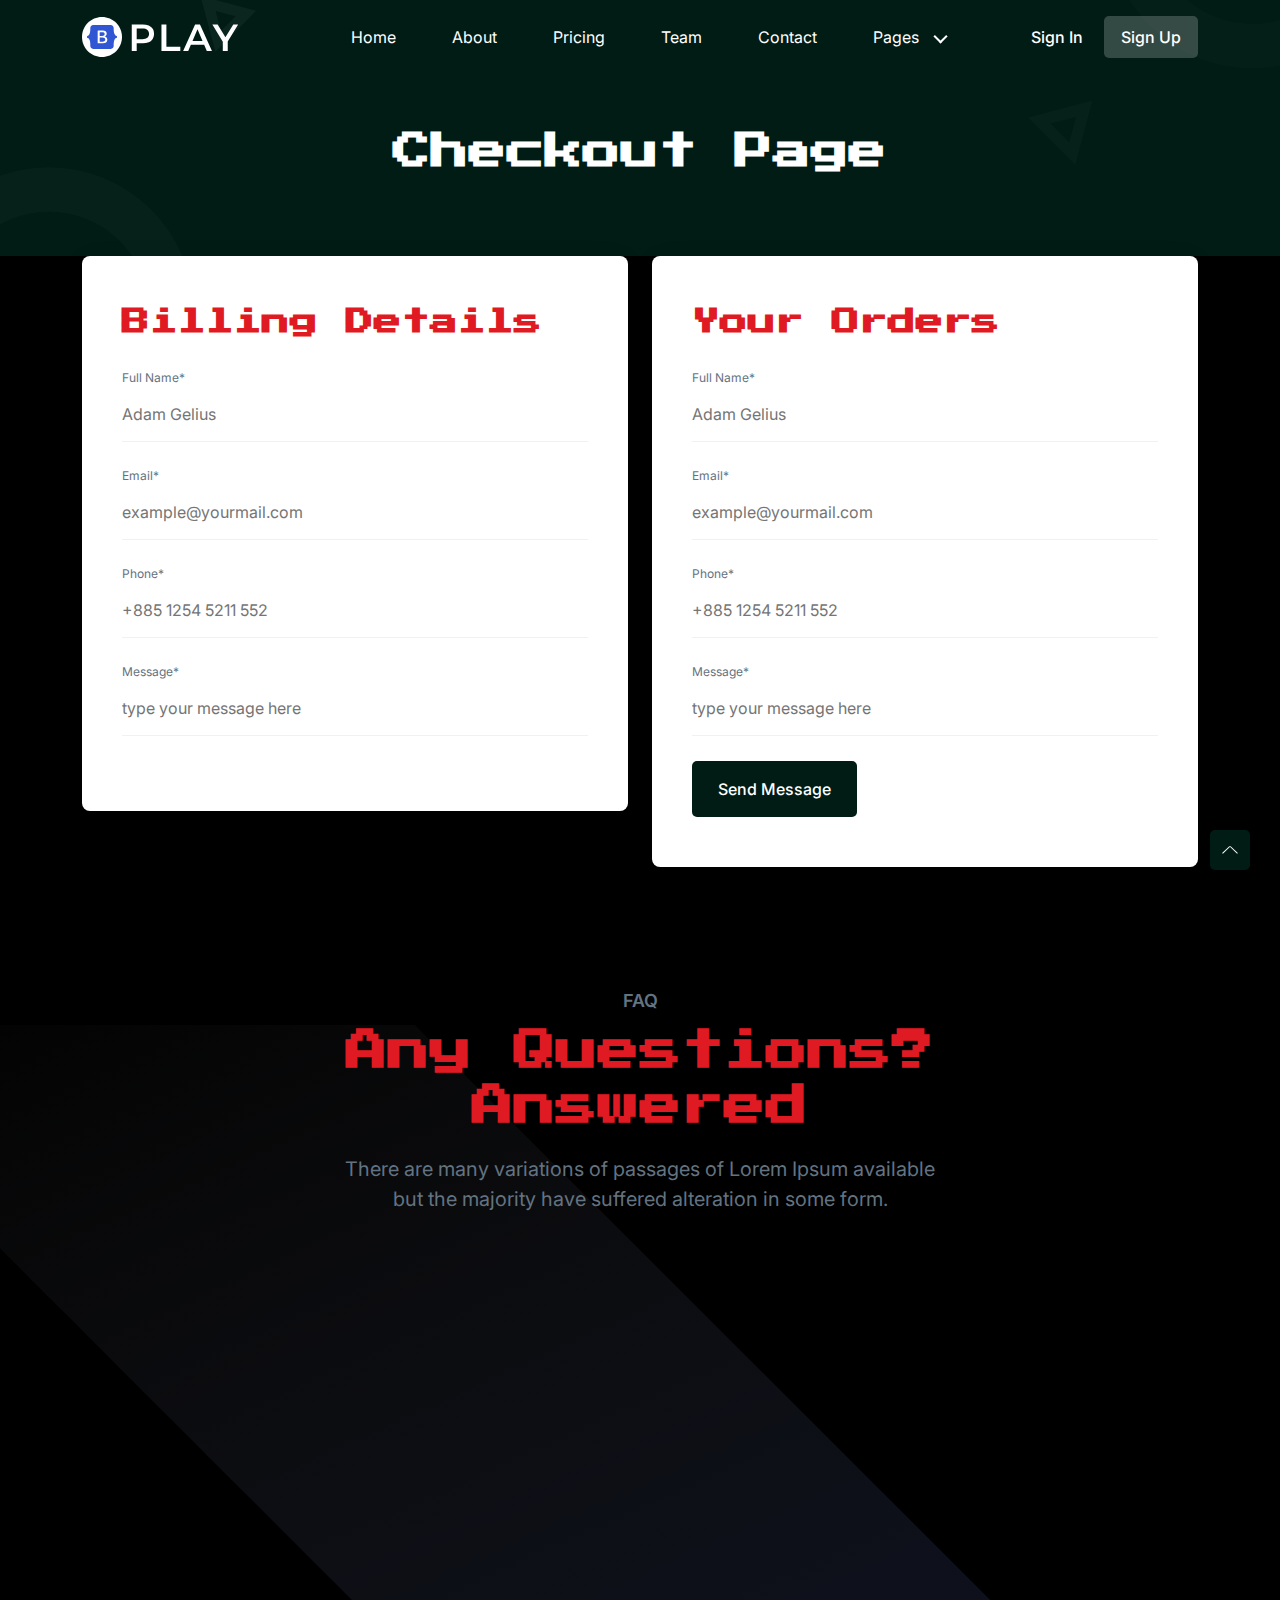
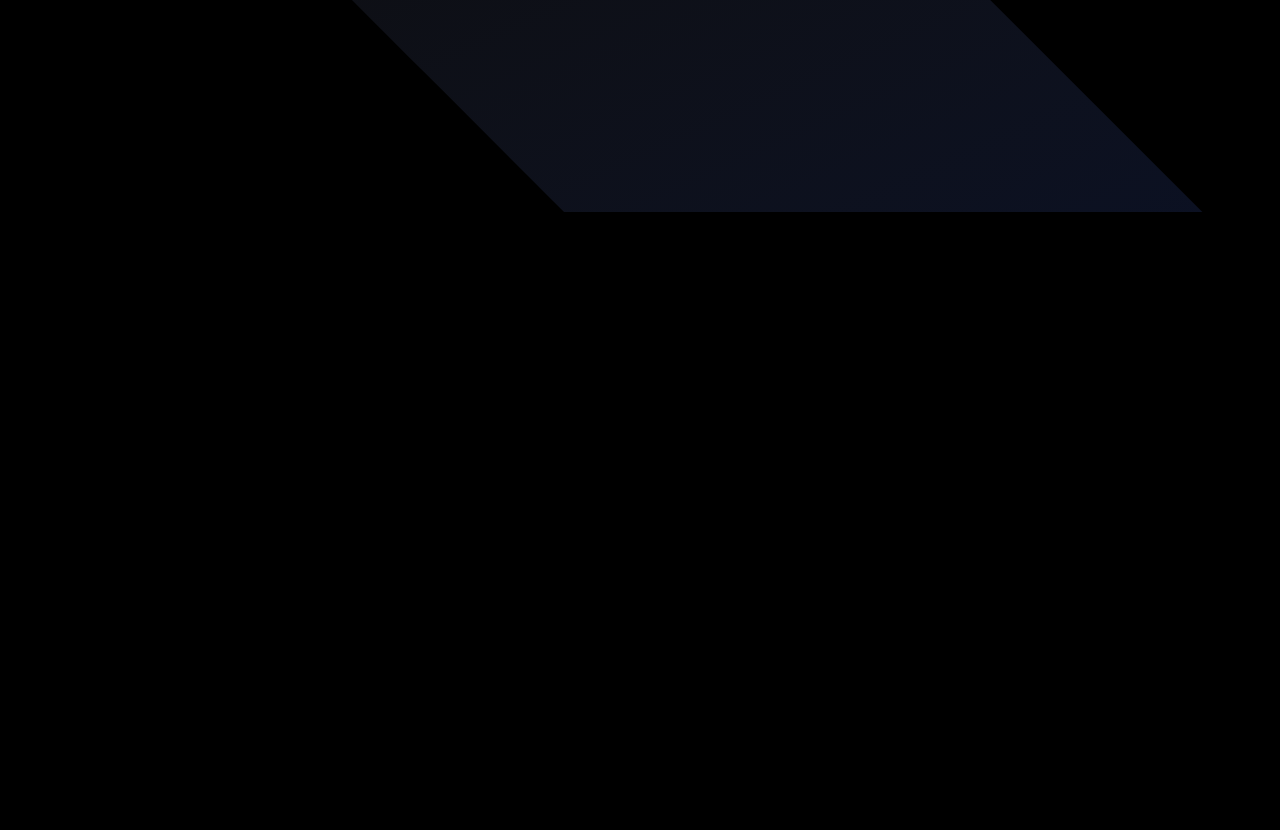
==== checkout.html @ 06bb721f "checkout page added" ====
<!-- =========

	Template Name: Play
	Author: UIdeck
	Author URI: https://uideck.com/
	Support: https://uideck.com/support/
	Version: 1.1

========== -->

<!DOCTYPE html>
<html lang="en">

<head>
    <meta charset="UTF-8" />
    <meta http-equiv="X-UA-Compatible" content="IE=edge" />
    <meta name="viewport" content="width=device-width, initial-scale=1.0" />
    <title>Play | Open source Project by UIdeck</title>

    <!--====== Favicon Icon ======-->
    <link rel="shortcut icon" href="assets/images/favicon.svg" type="image/svg" />

    <!-- ===== All CSS files ===== -->
    <link rel="stylesheet" href="assets/css/bootstrap.min.css" />
    <link rel="stylesheet" href="assets/css/animate.css" />
    <link rel="stylesheet" href="assets/css/lineicons.css" />
    <link rel="stylesheet" href="assets/css/ud-styles.css" />
</head>

<body>
    <!-- ====== Header Start ====== -->
    <header class="ud-header">
        <div class="container">
            <div class="row">
                <div class="col-lg-12">
                    <nav class="navbar navbar-expand-lg">
                        <a class="navbar-brand" href="index.html">
                            <img src="assets/images/logo/logo.svg" alt="Logo" />
                        </a>
                        <button class="navbar-toggler">
                            <span class="toggler-icon"> </span>
                            <span class="toggler-icon"> </span>
                            <span class="toggler-icon"> </span>
                        </button>

                        <div class="navbar-collapse">
                            <ul id="nav" class="navbar-nav mx-auto">
                                <li class="nav-item">
                                    <a class="ud-menu-scroll" href="#home">Home</a>
                                </li>

                                <li class="nav-item">
                                    <a class="ud-menu-scroll" href="#about">About</a>
                                </li>
                                <li class="nav-item">
                                    <a class="ud-menu-scroll" href="#pricing">Pricing</a>
                                </li>
                                <li class="nav-item">
                                    <a class="ud-menu-scroll" href="#team">Team</a>
                                </li>
                                <li class="nav-item">
                                    <a class="ud-menu-scroll" href="#contact">Contact</a>
                                </li>

                                <li class="nav-item nav-item-has-children">
                                    <a href="javascript:void(0)"> Pages </a>
                                    <ul class="ud-submenu">
                                        <li class="ud-submenu-item">
                                            <a href="about.html" class="ud-submenu-link">
                                                About Page
                                            </a>
                                        </li>
                                        <li class="ud-submenu-item">
                                            <a href="pricing.html" class="ud-submenu-link">
                                                Pricing Page
                                            </a>
                                        </li>
                                        <li class="ud-submenu-item">
                                            <a href="contact.html" class="ud-submenu-link">
                                                Contact Page
                                            </a>
                                        </li>
                                        <li class="ud-submenu-item">
                                            <a href="blog.html" class="ud-submenu-link">
                                                Blog Grid Page
                                            </a>
                                        </li>
                                        <li class="ud-submenu-item">
                                            <a href="blog-details.html" class="ud-submenu-link">
                                                Blog Details Page
                                            </a>
                                        </li>
                                        <li class="ud-submenu-item">
                                            <a href="login.html" class="ud-submenu-link">
                                                Sign In Page
                                            </a>
                                        </li>
                                        <li class="ud-submenu-item">
                                            <a href="404.html" class="ud-submenu-link">404 Page</a>
                                        </li>
                                    </ul>
                                </li>
                            </ul>
                        </div>

                        <div class="navbar-btn d-none d-sm-inline-block">
                            <a href="login.html" class="ud-main-btn ud-login-btn">
                                Sign In
                            </a>
                            <a class="ud-main-btn ud-white-btn" href="javascript:void(0)">
                                Sign Up
                            </a>
                        </div>
                    </nav>
                </div>
            </div>
        </div>
    </header>
    <!-- ====== Header End ====== -->

    <!-- ====== Banner Start ====== -->
    <section class="ud-page-banner">
        <div class="container">
            <div class="row">
                <div class="col-lg-12">
                    <div class="ud-banner-content">
                        <h1>Checkout Page</h1>
                    </div>
                </div>
            </div>
        </div>
    </section>
    <!-- ====== Banner End ====== -->

    <!-- ====== Pricing Start ====== -->
    <!-- <section id="pricing" class="ud-pricing">
      <div class="container">
        <div class="row">
          <div class="col-lg-12">
            <div class="ud-section-title mx-auto text-center">
              <span>Pricing</span>
              <h2>Our Pricing Plans</h2>
              <p>
                There are many variations of passages of Lorem Ipsum available
                but the majority have suffered alteration in some form.
              </p>
            </div>
          </div>
        </div>

        <div class="row g-0 align-items-center justify-content-center">
          <div class="col-lg-4 col-md-6 col-sm-10">
            <div
              class="ud-single-pricing first-item wow fadeInUp"
              data-wow-delay=".15s"
            >
              <div class="ud-pricing-header">
                <h3>STARTING FROM</h3>
                <h4>$ 19.99/mo</h4>
              </div>
              <div class="ud-pricing-body">
                <ul>
                  <li>5 User</li>
                  <li>All UI components</li>
                  <li>Lifetime access</li>
                  <li>Free updates</li>
                  <li>Use on 1 (one) project</li>
                  <li>4 Months support</li>
                </ul>
              </div>
              <div class="ud-pricing-footer">
                <a href="javascript:void(0)" class="ud-main-btn ud-border-btn">
                  Purchase Now
                </a>
              </div>
            </div>
          </div>
          <div class="col-lg-4 col-md-6 col-sm-10">
            <div
              class="ud-single-pricing active wow fadeInUp"
              data-wow-delay=".1s"
            >
              <span class="ud-popular-tag">POPULAR</span>
              <div class="ud-pricing-header">
                <h3>STARTING FROM</h3>
                <h4>$ 30.99/mo</h4>
              </div>
              <div class="ud-pricing-body">
                <ul>
                  <li>5 User</li>
                  <li>All UI components</li>
                  <li>Lifetime access</li>
                  <li>Free updates</li>
                  <li>Use on 1 (one) project</li>
                  <li>4 Months support</li>
                </ul>
              </div>
              <div class="ud-pricing-footer">
                <a href="javascript:void(0)" class="ud-main-btn ud-white-btn">
                  Purchase Now
                </a>
              </div>
            </div>
          </div>
          <div class="col-lg-4 col-md-6 col-sm-10">
            <div
              class="ud-single-pricing last-item wow fadeInUp"
              data-wow-delay=".15s"
            >
              <div class="ud-pricing-header">
                <h3>STARTING FROM</h3>
                <h4>$ 70.99/mo</h4>
              </div>
              <div class="ud-pricing-body">
                <ul>
                  <li>5 User</li>
                  <li>All UI components</li>
                  <li>Lifetime access</li>
                  <li>Free updates</li>
                  <li>Use on 1 (one) project</li>
                  <li>4 Months support</li>
                </ul>
              </div>
              <div class="ud-pricing-footer">
                <a href="javascript:void(0)" class="ud-main-btn ud-border-btn">
                  Purchase Now
                </a>
              </div>
            </div>
          </div>
        </div>
      </div>
    </section> -->
    <!-- ====== Pricing End ====== -->


    <!-- ====== Checkout Start ====== -->

    <section class="">
        <div class="container">
            <div class="row">
                <div class="col-md-6 ud-billing-details">
                    <!-- <h5>Billing Details</h5> -->
                    <div class="ud-contact-form-wrapper wow fadeInUp" data-wow-delay=".2s">
                        <h3 class="ud-contact-form-title">Billing Details</h3>
                        <form class="ud-contact-form">
                          <div class="ud-form-group">
                            <label for="fullName">Full Name*</label>
                            <input type="text" name="fullName" placeholder="Adam Gelius" />
                          </div>
                          <div class="ud-form-group">
                            <label for="email">Email*</label>
                            <input type="email" name="email" placeholder="example@yourmail.com" />
                          </div>
                          <div class="ud-form-group">
                            <label for="phone">Phone*</label>
                            <input type="text" name="phone" placeholder="+885 1254 5211 552" />
                          </div>
                          <div class="ud-form-group">
                            <label for="message">Message*</label>
                            <textarea name="message" rows="1" placeholder="type your message here"></textarea>
                          </div>
                          
                        </form>
                      </div>
                </div>
                <div class="col-md-6 ud-billing-details">
                    <!-- <h5>Billing Details</h5> -->
                    <div class="ud-contact-form-wrapper wow fadeInUp" data-wow-delay=".2s">
                        <h3 class="ud-contact-form-title">Your Orders</h3>
                        <form class="ud-contact-form">
                          <div class="ud-form-group">
                            <label for="fullName">Full Name*</label>
                            <input type="text" name="fullName" placeholder="Adam Gelius" />
                          </div>
                          <div class="ud-form-group">
                            <label for="email">Email*</label>
                            <input type="email" name="email" placeholder="example@yourmail.com" />
                          </div>
                          <div class="ud-form-group">
                            <label for="phone">Phone*</label>
                            <input type="text" name="phone" placeholder="+885 1254 5211 552" />
                          </div>
                          <div class="ud-form-group">
                            <label for="message">Message*</label>
                            <textarea name="message" rows="1" placeholder="type your message here"></textarea>
                          </div>
                          <div class="ud-form-group mb-0">
                            <button type="submit" class="ud-main-btn">
                              Send Message
                            </button>
                          </div>
                        </form>
                      </div>
                </div>


            </div>
        </div>
        </div>
    </section>
    <!-- ====== Checkout End ====== -->



    <!-- ====== FAQ Start ====== -->
    <section id="faq" class="ud-faq">
        <div class="shape">
            <img src="assets/images/faq/shape.svg" alt="shape" />
        </div>
        <div class="container">
            <div class="row">
                <div class="col-lg-12">
                    <div class="ud-section-title text-center mx-auto">
                        <span>FAQ</span>
                        <h2>Any Questions? Answered</h2>
                        <p>
                            There are many variations of passages of Lorem Ipsum available
                            but the majority have suffered alteration in some form.
                        </p>
                    </div>
                </div>
            </div>

            <div class="row">
                <div class="col-lg-6">
                    <div class="ud-single-faq wow fadeInUp" data-wow-delay=".1s">
                        <div class="accordion">
                            <button class="ud-faq-btn collapsed" data-bs-toggle="collapse"
                                data-bs-target="#collapseOne">
                                <span class="icon flex-shrink-0">
                                    <i class="lni lni-chevron-down"></i>
                                </span>
                                <span>How to use UIdeck?</span>
                            </button>
                            <div id="collapseOne" class="accordion-collapse collapse">
                                <div class="ud-faq-body">
                                    Lorem Ipsum is simply dummy text of the printing and
                                    typesetting industry. Lorem Ipsum has been the industry's
                                    standard dummy text ever since the 1500s, when an unknown
                                    printer took a galley of type and scrambled it to make a
                                    type specimen book.
                                </div>
                            </div>
                        </div>
                    </div>
                    <div class="ud-single-faq wow fadeInUp" data-wow-delay=".15s">
                        <div class="accordion">
                            <button class="ud-faq-btn collapsed" data-bs-toggle="collapse"
                                data-bs-target="#collapseTwo">
                                <span class="icon flex-shrink-0">
                                    <i class="lni lni-chevron-down"></i>
                                </span>
                                <span>How to download icons from Lineicons?</span>
                            </button>
                            <div id="collapseTwo" class="accordion-collapse collapse">
                                <div class="ud-faq-body">
                                    Lorem Ipsum is simply dummy text of the printing and
                                    typesetting industry. Lorem Ipsum has been the industry's
                                    standard dummy text ever since the 1500s, when an unknown
                                    printer took a galley of type and scrambled it to make a
                                    type specimen book.
                                </div>
                            </div>
                        </div>
                    </div>
                    <div class="ud-single-faq wow fadeInUp" data-wow-delay=".2s">
                        <div class="accordion">
                            <button class="ud-faq-btn collapsed" data-bs-toggle="collapse"
                                data-bs-target="#collapseThree">
                                <span class="icon flex-shrink-0">
                                    <i class="lni lni-chevron-down"></i>
                                </span>
                                <span>Is GrayGrids part of UIdeck?</span>
                            </button>
                            <div id="collapseThree" class="accordion-collapse collapse">
                                <div class="ud-faq-body">
                                    Lorem Ipsum is simply dummy text of the printing and
                                    typesetting industry. Lorem Ipsum has been the industry's
                                    standard dummy text ever since the 1500s, when an unknown
                                    printer took a galley of type and scrambled it to make a
                                    type specimen book.
                                </div>
                            </div>
                        </div>
                    </div>
                </div>
                <div class="col-lg-6">
                    <div class="ud-single-faq wow fadeInUp" data-wow-delay=".1s">
                        <div class="accordion">
                            <button class="ud-faq-btn collapsed" data-bs-toggle="collapse"
                                data-bs-target="#collapseFour">
                                <span class="icon flex-shrink-0">
                                    <i class="lni lni-chevron-down"></i>
                                </span>
                                <span>Can I use this template for commercial project?</span>
                            </button>
                            <div id="collapseFour" class="accordion-collapse collapse">
                                <div class="ud-faq-body">
                                    Lorem Ipsum is simply dummy text of the printing and
                                    typesetting industry. Lorem Ipsum has been the industry's
                                    standard dummy text ever since the 1500s, when an unknown
                                    printer took a galley of type and scrambled it to make a
                                    type specimen book.
                                </div>
                            </div>
                        </div>
                    </div>
                    <div class="ud-single-faq wow fadeInUp" data-wow-delay=".15s">
                        <div class="accordion">
                            <button class="ud-faq-btn collapsed" data-bs-toggle="collapse"
                                data-bs-target="#collapseFive">
                                <span class="icon flex-shrink-0">
                                    <i class="lni lni-chevron-down"></i>
                                </span>
                                <span>Do you have plan releasing Play Pro?</span>
                            </button>
                            <div id="collapseFive" class="accordion-collapse collapse">
                                <div class="ud-faq-body">
                                    Lorem Ipsum is simply dummy text of the printing and
                                    typesetting industry. Lorem Ipsum has been the industry's
                                    standard dummy text ever since the 1500s, when an unknown
                                    printer took a galley of type and scrambled it to make a
                                    type specimen book.
                                </div>
                            </div>
                        </div>
                    </div>
                    <div class="ud-single-faq wow fadeInUp" data-wow-delay=".2s">
                        <div class="accordion">
                            <button class="ud-faq-btn collapsed" data-bs-toggle="collapse"
                                data-bs-target="#collapseSix">
                                <span class="icon flex-shrink-0">
                                    <i class="lni lni-chevron-down"></i>
                                </span>
                                <span>Where and how to host this template?</span>
                            </button>
                            <div id="collapseSix" class="accordion-collapse collapse">
                                <div class="ud-faq-body">
                                    Lorem Ipsum is simply dummy text of the printing and
                                    typesetting industry. Lorem Ipsum has been the industry's
                                    standard dummy text ever since the 1500s, when an unknown
                                    printer took a galley of type and scrambled it to make a
                                    type specimen book.
                                </div>
                            </div>
                        </div>
                    </div>
                </div>
            </div>
        </div>
    </section>
    <!-- ====== FAQ End ====== -->

    <!-- ====== Footer Start ====== -->
    <footer class="ud-footer wow fadeInUp" data-wow-delay=".15s">
        <div class="shape shape-1">
            <img src="assets/images/footer/shape-1.svg" alt="shape" />
        </div>
        <div class="shape shape-2">
            <img src="assets/images/footer/shape-2.svg" alt="shape" />
        </div>
        <div class="shape shape-3">
            <img src="assets/images/footer/shape-3.svg" alt="shape" />
        </div>
        <div class="ud-footer-widgets">
            <div class="container">
                <div class="row">
                    <div class="col-xl-3 col-lg-4 col-md-6">
                        <div class="ud-widget">
                            <a href="index.html" class="ud-footer-logo">
                                <img src="assets/images/logo/logo.svg" alt="logo" />
                            </a>
                            <p class="ud-widget-desc">
                                We create digital experiences for brands and companies by
                                using technology.
                            </p>
                            <ul class="ud-widget-socials">
                                <li>
                                    <a href="https://twitter.com/MusharofChy">
                                        <i class="lni lni-facebook-filled"></i>
                                    </a>
                                </li>
                                <li>
                                    <a href="https://twitter.com/MusharofChy">
                                        <i class="lni lni-twitter-filled"></i>
                                    </a>
                                </li>
                                <li>
                                    <a href="https://twitter.com/MusharofChy">
                                        <i class="lni lni-instagram-filled"></i>
                                    </a>
                                </li>
                                <li>
                                    <a href="https://twitter.com/MusharofChy">
                                        <i class="lni lni-linkedin-original"></i>
                                    </a>
                                </li>
                            </ul>
                        </div>
                    </div>

                    <div class="col-xl-2 col-lg-2 col-md-6 col-sm-6">
                        <div class="ud-widget">
                            <h5 class="ud-widget-title">About Us</h5>
                            <ul class="ud-widget-links">
                                <li>
                                    <a href="javascript:void(0)">Home</a>
                                </li>
                                <li>
                                    <a href="javascript:void(0)">Features</a>
                                </li>
                                <li>
                                    <a href="javascript:void(0)">About</a>
                                </li>
                                <li>
                                    <a href="javascript:void(0)">Testimonial</a>
                                </li>
                            </ul>
                        </div>
                    </div>
                    <div class="col-xl-2 col-lg-3 col-md-6 col-sm-6">
                        <div class="ud-widget">
                            <h5 class="ud-widget-title">Features</h5>
                            <ul class="ud-widget-links">
                                <li>
                                    <a href="javascript:void(0)">How it works</a>
                                </li>
                                <li>
                                    <a href="javascript:void(0)">Privacy policy</a>
                                </li>
                                <li>
                                    <a href="javascript:void(0)">Terms of service</a>
                                </li>
                                <li>
                                    <a href="javascript:void(0)">Refund policy</a>
                                </li>
                            </ul>
                        </div>
                    </div>
                    <div class="col-xl-2 col-lg-3 col-md-6 col-sm-6">
                        <div class="ud-widget">
                            <h5 class="ud-widget-title">Our Products</h5>
                            <ul class="ud-widget-links">
                                <li>
                                    <a href="https://lineicons.com/" rel="nofollow noopner" target="_blank">Lineicons
                                    </a>
                                </li>
                                <li>
                                    <a href="https://ecommercehtml.com/" rel="nofollow noopner"
                                        target="_blank">Ecommerce HTML</a>
                                </li>
                                <li>
                                    <a href="https://ayroui.com/" rel="nofollow noopner" target="_blank">Ayro UI</a>
                                </li>
                                <li>
                                    <a href="https://graygrids.com/" rel="nofollow noopner" target="_blank">Plain
                                        Admin</a>
                                </li>
                            </ul>
                        </div>
                    </div>
                    <div class="col-xl-3 col-lg-6 col-md-8 col-sm-10">
                        <div class="ud-widget">
                            <h5 class="ud-widget-title">Partners</h5>
                            <ul class="ud-widget-brands">
                                <li>
                                    <a href="https://ayroui.com/" rel="nofollow noopner" target="_blank">
                                        <img src="assets/images/footer/brands/ayroui.svg" alt="ayroui" />
                                    </a>
                                </li>
                                <li>
                                    <a href="https://ecommercehtml.com/" rel="nofollow noopner" target="_blank">
                                        <img src="assets/images/footer/brands/ecommerce-html.svg"
                                            alt="ecommerce-html" />
                                    </a>
                                </li>
                                <li>
                                    <a href="https://graygrids.com/" rel="nofollow noopner" target="_blank">
                                        <img src="assets/images/footer/brands/graygrids.svg" alt="graygrids" />
                                    </a>
                                </li>
                                <li>
                                    <a href="https://lineicons.com/" rel="nofollow noopner" target="_blank">
                                        <img src="assets/images/footer/brands/lineicons.svg" alt="lineicons" />
                                    </a>
                                </li>
                                <li>
                                    <a href="https://uideck.com/" rel="nofollow noopner" target="_blank">
                                        <img src="assets/images/footer/brands/uideck.svg" alt="uideck" />
                                    </a>
                                </li>
                                <li>
                                    <a href="https://tailwindtemplates.co/" rel="nofollow noopner" target="_blank">
                                        <img src="assets/images/footer/brands/tailwindtemplates.svg"
                                            alt="tailwindtemplates" />
                                    </a>
                                </li>
                            </ul>
                        </div>
                    </div>
                </div>
            </div>
        </div>
        <div class="ud-footer-bottom">
            <div class="container">
                <div class="row">
                    <div class="col-md-8">
                        <ul class="ud-footer-bottom-left">
                            <li>
                                <a href="javascript:void(0)">Privacy policy</a>
                            </li>
                            <li>
                                <a href="javascript:void(0)">Support policy</a>
                            </li>
                            <li>
                                <a href="javascript:void(0)">Terms of service</a>
                            </li>
                        </ul>
                    </div>
                    <div class="col-md-4">
                        <p class="ud-footer-bottom-right">
                            Designed and Developed by
                            <a href="https://uideck.com" rel="nofollow">UIdeck</a>
                        </p>
                    </div>
                </div>
            </div>
        </div>
    </footer>
    <!-- ====== Footer End ====== -->

    <!-- ====== Back To Top Start ====== -->
    <a href="javascript:void(0)" class="back-to-top">
        <i class="lni lni-chevron-up"> </i>
    </a>
    <!-- ====== Back To Top End ====== -->

    <!-- ====== All Javascript Files ====== -->
    <script src="assets/js/bootstrap.bundle.min.js"></script>
    <script src="assets/js/wow.min.js"></script>
    <script src="assets/js/main.js"></script>
</body>

</html>
---- assets/css/ud-styles.css ----
/* =======

	Template Name: Play Bootstrap
	Author: UIdeck
	Author URI: https://uideck.com/
	Support: https://github.com/uideck/
	Version: 1.0

======== */
/*===========================
  COMMON css 
===========================*/
@import url("https://fonts.googleapis.com/css2?family=Inter:wght@200;300;400;500;600;700;800;900&display=swap");
@import url('https://fonts.googleapis.com/css2?family=Press+Start+2P&display=swap');

/* font-family: "Press Start 2P", serif; */
:root {
  --font: "Inter", sans-serif;
  --body-color: #637381;
  --heading-color: #e01a23;
  --primary-color: #011c15;
  --white: #ffffff;
}

body {
  font-family: var(--font);
  font-weight: normal;
  font-style: normal;
  color: var(--body-color);
  overflow-x: hidden;
  background-color: black;
}

* {
  margin: 0;
  padding: 0;
  -webkit-box-sizing: border-box;
  box-sizing: border-box;
}

img {
  max-width: 100%;
}

a,
button,
input,
textarea {
  -webkit-transition: all 0.3s ease-out 0s;
  transition: all 0.3s ease-out 0s;
}

a,
a:focus,
input:focus,
textarea:focus,
button:focus,
.navbar-toggler:focus {
  text-decoration: none;
  outline: none;
  -webkit-box-shadow: none;
  box-shadow: none;
}

a:focus,
a:hover {
  text-decoration: none;
}

i,
span,
a {
  display: inline-block;
}

audio,
canvas,
iframe,
img,
svg,
video {
  vertical-align: middle;
}

h1,
h2,
h3,
h4,
h5,
h6 {
  font-weight: 700;
  color: var(--heading-color);
  font-family: "Press Start 2P", serif;
  margin: 0px;
}

h1 {
  font-size: 48px;
}

h2 {
  font-size: 36px;
}

h3 {
  font-size: 28px;
}

h4 {
  font-size: 22px;
}

h5 {
  font-size: 18px;
}

h6 {
  font-size: 16px;
}

ul,
ol {
  margin: 0px;
  padding: 0px;
  list-style-type: none;
}

p {
  font-size: 16px;
  font-weight: 400;
  line-height: 26px;
  color: var(--body-color);
  margin: 0px;
}

.bg_cover {
  background-position: center center;
  background-size: cover;
  background-repeat: no-repeat;
  width: 100%;
  height: 100%;
}

/*===== All Button Style =====*/
.ud-main-btn {
  display: inline-block;
  text-align: center;
  white-space: nowrap;
  vertical-align: middle;
  font-weight: 500;
  font-size: 16px;
  border-radius: 5px;
  padding: 15px 25px;
  border: 1px solid transparent;
  color: var(--white);
  cursor: pointer;
  z-index: 5;
  -webkit-transition: all 0.4s ease-out 0s;
  transition: all 0.4s ease-out 0s;
  background: var(--primary-color);
}

.ud-main-btn:hover {
  color: var(--white);
  background: var(--heading-color);
  font-family: "Press Start 2P", serif;
}

@media (max-width: 767px) {
  .container {
    padding-left: 40px;
    padding-right: 40px;
  }
}

@media only screen and (min-width: 576px) and (max-width: 767px) {
  .container {
    padding-left: 20px;
    padding-right: 20px;
  }
}

.back-to-top {
  width: 40px;
  height: 40px;
  line-height: 40px;
  background: var(--primary-color);
  -webkit-box-shadow: 0px 0px 5px rgba(0, 0, 0, 0.2);
  box-shadow: 0px 0px 5px rgba(0, 0, 0, 0.2);
  text-align: center;
  -webkit-box-pack: center;
  -ms-flex-pack: center;
  justify-content: center;
  -webkit-box-align: center;
  -ms-flex-align: center;
  align-items: center;
  border-radius: 5px;
  position: fixed;
  right: 30px;
  bottom: 30px;
  z-index: 99;
  color: var(--white);
}

.back-to-top:hover {
  color: var(--white);
  background: var(--heading-color);
  font-family: "Press Start 2P", serif;
}

/* ===== Header CSS ===== */
.ud-header {
  position: absolute;
  top: 0;
  left: 0;
  width: 100%;
  z-index: 99;
  -webkit-transition: all 0.3s ease-out 0s;
  transition: all 0.3s ease-out 0s;
}

.sticky {
  position: fixed;
  z-index: 99;
  background-color: rgb(0 0 0 / 80%);
  -webkit-backdrop-filter: blur(5px);
  backdrop-filter: blur(5px);
  -webkit-box-shadow: inset 0 -1px 0 0 rgba(0, 0, 0, 0.1);
  box-shadow: inset 0 -1px 0 0 rgba(0, 0, 0, 0.1);
  -webkit-transition: all 0.3s ease-out 0s;
  transition: all 0.3s ease-out 0s;
}

.sticky .navbar {
  padding: 0;
}

.navbar {
  padding: 0px 0;
  border-radius: 5px;
  position: relative;
  -webkit-transition: all 0.3s ease-out 0s;
  transition: all 0.3s ease-out 0s;
}

.navbar-brand {
  padding: 0;
}

@media only screen and (min-width: 768px) and (max-width: 991px),
(max-width: 767px) {
  .navbar-brand {
    padding: 5px 0px;
  }
}

.navbar-brand img {
  max-width: 160px;
}

.navbar-toggler {
  padding: 0;
}

.navbar-toggler .toggler-icon {
  width: 30px;
  height: 2px;
  background-color: var(--white);
  display: block;
  margin: 5px 0;
  position: relative;
  -webkit-transition: all 0.3s ease-out 0s;
  transition: all 0.3s ease-out 0s;
}

.navbar-toggler.active .toggler-icon:nth-of-type(1) {
  -webkit-transform: rotate(45deg);
  transform: rotate(45deg);
  top: 7px;
}

.navbar-toggler.active .toggler-icon:nth-of-type(2) {
  opacity: 0;
}

.navbar-toggler.active .toggler-icon:nth-of-type(3) {
  -webkit-transform: rotate(135deg);
  transform: rotate(135deg);
  top: -7px;
}

@media only screen and (min-width: 768px) and (max-width: 991px),
(max-width: 767px) {
  .navbar-collapse {
    position: absolute;
    top: 100%;
    right: 0;
    max-width: 300px;
    width: 100%;
    background-color: var(--white);
    z-index: 9;
    -webkit-box-shadow: 0px 15px 20px 0px rgba(0, 0, 0, 0.1);
    box-shadow: 0px 15px 20px 0px rgba(0, 0, 0, 0.1);
    padding: 0px;
    display: none;
    border-radius: 5px;
  }

  .navbar-collapse.show {
    display: block;
  }
}

@media only screen and (min-width: 768px) and (max-width: 991px),
(max-width: 767px) {
  .navbar-nav {
    padding: 20px 30px;
  }
}

.navbar-nav .nav-item {
  position: relative;
  padding: 0px 20px;
}

@media only screen and (min-width: 992px) and (max-width: 1199px) {
  .navbar-nav .nav-item {
    padding: 0px 12px;
  }
}

@media only screen and (min-width: 768px) and (max-width: 991px),
(max-width: 767px) {
  .navbar-nav .nav-item {
    padding: 0px;
  }
}

.navbar-nav .nav-item>a {
  font-size: 16px;
  font-weight: 400;
  color: var(--white);
  -webkit-transition: all 0.3s ease-out 0s;
  transition: all 0.3s ease-out 0s;
  padding: 25px 8px;
  position: relative;
}

@media only screen and (min-width: 768px) and (max-width: 991px),
(max-width: 767px) {
  .navbar-nav .nav-item>a {
    display: block;
    padding: 8px 0;
    color: var(--heading-color);
    font-family: "Press Start 2P", serif;
  }
}

.navbar-nav .nav-item>a:hover,
.navbar-nav .nav-item>a.active {
  color: var(--white);
  opacity: 0.5;
}

@media only screen and (min-width: 768px) and (max-width: 991px),
(max-width: 767px) {

  .navbar-nav .nav-item>a:hover,
  .navbar-nav .nav-item>a.active {
    color: var(--primary-color);
    opacity: 1;
  }
}

.navbar-nav .nav-item .ud-submenu {
  position: absolute;
  width: 250px;
  background: var(--white);
  top: 110%;
  padding: 20px 30px;
  -webkit-box-shadow: 0 15px 44px rgba(140, 140, 140, 0.18);
  box-shadow: 0 15px 44px rgba(140, 140, 140, 0.18);
  border-radius: 5px;
  opacity: 0;
  visibility: hidden;
  -webkit-transition: all 0.3s ease-out 0s;
  transition: all 0.3s ease-out 0s;
}

@media only screen and (min-width: 768px) and (max-width: 991px),
(max-width: 767px) {
  .navbar-nav .nav-item .ud-submenu {
    position: static;
    -webkit-box-shadow: none;
    box-shadow: none;
    width: 100%;
    padding: 0px;
    opacity: 1;
    visibility: visible;
    display: none;
  }
}

.navbar-nav .nav-item .ud-submenu.show {
  display: block;
}

.navbar-nav .nav-item .ud-submenu .ud-submenu-link {
  padding: 7px 0;
  color: var(--heading-color);
  font-family: "Press Start 2P", serif;
  font-size: 14px;
}

.navbar-nav .nav-item .ud-submenu .ud-submenu-link:hover {
  color: var(--primary-color);
}

.navbar-nav .nav-item:hover>a {
  color: var(--white);
  opacity: 0.5;
}

@media only screen and (min-width: 768px) and (max-width: 991px),
(max-width: 767px) {
  .navbar-nav .nav-item:hover>a {
    color: var(--primary-color);
    opacity: 1;
  }
}

.navbar-nav .nav-item:hover>.ud-submenu {
  opacity: 1;
  visibility: visible;
  top: 100%;
}

.navbar-nav .nav-item.nav-item-has-children>a {
  position: relative;
}

.navbar-nav .nav-item.nav-item-has-children>a::after {
  content: "";
  -webkit-box-sizing: border-box;
  box-sizing: border-box;
  position: absolute;
  width: 10px;
  height: 10px;
  border-bottom: 2px solid;
  border-right: 2px solid;
  -webkit-transform: rotate(45deg) translateY(-50%);
  transform: rotate(45deg) translateY(-50%);
  right: -15px;
  top: 50%;
  margin-top: -2px;
}

@media only screen and (min-width: 768px) and (max-width: 991px),
(max-width: 767px) {
  .navbar-nav .nav-item.nav-item-has-children>a::after {
    right: 5px;
  }
}

@media only screen and (min-width: 768px) and (max-width: 991px),
(max-width: 767px) {
  .navbar-btn {
    position: absolute;
    top: 50%;
    right: 50px;
    -webkit-transform: translateY(-50%);
    transform: translateY(-50%);
  }
}

.navbar-btn .ud-main-btn {
  padding: 8px 16px;
  background: transparent;
}

.navbar-btn .ud-login-btn:hover {
  opacity: 0.5;
}

.navbar-btn .ud-white-btn {
  background: rgba(255, 255, 255, 0.2);
}

.navbar-btn .ud-white-btn:hover {
  background: white;
  color: var(--heading-color);
  /* font-family: "Press Start 2P", serif; */
}

.sticky .navbar-toggler .toggler-icon {
  background-color: var(--heading-color);
  font-family: "Press Start 2P", serif;
}

.sticky .navbar-nav .nav-item:hover>a {
  color: var(--primary-color);
  opacity: 1;
}

.sticky .navbar-nav .nav-item a {
  color: var(--heading-color);
  /* font-family: "Press Start 2P", serif; */
}

.sticky .navbar-nav .nav-item a.active,
.sticky .navbar-nav .nav-item a:hover {
  color: var(--primary-color);
  opacity: 1;
}

.sticky .navbar-btn .ud-main-btn.ud-login-btn {
  color: var(--heading-color);
  /* font-family: "Press Start 2P", serif; */
}

.sticky .navbar-btn .ud-main-btn.ud-login-btn:hover {
  color: var(--primary-color);
  opacity: 1;
}

.sticky .navbar-btn .ud-white-btn {
  background: var(--primary-color);
  color: var(--white);
}

.sticky .navbar-btn .ud-white-btn:hover {
  background: var(--heading-color);
  /* font-family: "Press Start 2P", serif; */
}

/* ===== Hero CSS ===== */
.ud-hero {
  margin: 0;
  /* Removes default margin */
  padding: 0;
  /* Removes default padding */
  height: 100vh;
  /* Ensures the body takes up the full height of the viewport */
  background-image: url("../images/matrix/red-binary-matrix.jpg");
  background-size: cover;
  /* Ensures the image covers the entire screen */
  background-position: center;
  /* Centers the image */
  background-repeat: no-repeat;
  /* Prevents tiling of the image */
  padding-top: 180px;
}

@media only screen and (min-width: 768px) and (max-width: 991px) {
  .ud-hero {
    padding-top: 160px;
  }
}

@media (max-width: 767px) {
  .ud-hero {
    padding-top: 130px;
  }
}

.ud-hero-content {
  max-width: 780px;
  margin: auto;
  margin-bottom: 30px;
}

.ud-hero-content .ud-hero-title {
  /* color: var(--white); */
  font-weight: 700;
  font-size: 45px;
  line-height: 60px;
  text-align: center;
  margin-bottom: 30px;
  color: #FF4D4D;
  text-shadow: 2px 2px 5px #ff0000;

}

@media only screen and (min-width: 768px) and (max-width: 991px) {
  .ud-hero-content .ud-hero-title {
    font-size: 38px;
    line-height: 50px;
  }
}

@media (max-width: 767px) {
  .ud-hero-content .ud-hero-title {
    font-size: 26px;
    line-height: 38px;
  }
}

.ud-hero-content .ud-hero-desc {
  font-weight: normal;
  font-size: 20px;
  line-height: 35px;
  text-align: center;
  color: var(--white);
  opacity: 0.8;
  max-width: 600px;
  margin: auto;
  margin-bottom: 30px;
}

@media (max-width: 767px) {
  .ud-hero-content .ud-hero-desc {
    font-size: 16px;
    line-height: 30px;
  }
}

.ud-hero-buttons {
  display: -webkit-box;
  display: -ms-flexbox;
  display: flex;
  -webkit-box-align: center;
  -ms-flex-align: center;
  align-items: center;
  -webkit-box-pack: center;
  -ms-flex-pack: center;
  justify-content: center;
}

.ud-hero-buttons .ud-main-btn {
  margin: 8px;
}

@media (max-width: 767px) {
  .ud-hero-buttons .ud-main-btn {
    margin: 5px;
  }
}

@media (max-width: 767px) {
  .ud-hero-buttons .ud-main-btn {
    padding: 12px 16px;
  }
}

.ud-hero-buttons .ud-white-btn {
  background: #000000;
  color: var(--heading-color);
  font-family: "Press Start 2P", serif;
  box-shadow: 0 4px 8px rgb(255 0 0 / 50%);

}

.ud-hero-buttons .ud-white-btn:hover {
  -webkit-box-shadow: 0px 0px 25px rgba(0, 0, 0, 0.2);
  box-shadow: 0px 0px 25px rgba(0, 0, 0, 0.2);
  background: #000000;
  color: var(--heading-color);
  box-shadow: 0 8px 16px rgb(243 1 1 / 70%);
}

.ud-hero-buttons .ud-link-btn:hover {
  color: var(--white);
  background: transparent;
  opacity: 0.5;
}

.ud-hero-brands-wrapper {
  text-align: center;
  margin-bottom: 40px;
}

.ud-hero-brands-wrapper img {
  -webkit-transition: all 0.3s;
  transition: all 0.3s;
  opacity: 0.5;
  max-width: 250px;
}

.ud-hero-brands-wrapper img:hover {
  opacity: 1;
}

.ud-hero-image {
  max-width: 845px;
  margin: auto;
  text-align: center;
  position: relative;
  z-index: 1;
}

.ud-hero-image img {
  max-width: 100%;
  text-align: center;
}

.ud-hero-image .shape {
  position: absolute;
  z-index: -1;
}

.ud-hero-image .shape.shape-1 {
  bottom: 0;
  left: -30px;
}

.ud-hero-image .shape.shape-2 {
  top: -20px;
  right: -20px;
}

/* ===== Features CSS ===== */
.ud-features {
  padding-top: 120px;
  padding-bottom: 90px;
}

@media (max-width: 767px) {
  .ud-features {
    padding-top: 80px;
    padding-bottom: 40px;
  }
}

.ud-section-title {
  max-width: 620px;
  margin-bottom: 70px;
}

.ud-section-title span {
  font-weight: 600;
  font-size: 18px;
  color: var(--body-color);
  margin-bottom: 10px;
}

.ud-section-title h2 {
  font-weight: 700;
  font-size: 42px;
  line-height: 55px;
  text-transform: capitalize;
  color: var(--heading-color);
  font-family: "Press Start 2P", serif;
  margin-bottom: 20px;
}

.ud-section-title p {
  font-size: 20px;
  line-height: 30px;
}

@media (max-width: 767px) {
  .ud-section-title p {
    font-size: 16px;
    line-height: 26px;
  }
}

.ud-single-feature {
  margin-bottom: 40px;
}

.ud-single-feature:hover .ud-feature-icon::before {
  -webkit-transform: rotate(45deg);
  transform: rotate(45deg);
}

.ud-single-feature .ud-feature-icon {
  width: 70px;
  height: 70px;
  display: -webkit-box;
  display: -ms-flexbox;
  display: flex;
  -webkit-box-align: center;
  -ms-flex-align: center;
  align-items: center;
  -webkit-box-pack: center;
  -ms-flex-pack: center;
  justify-content: center;
  border-radius: 14px;
  background: var(--primary-color);
  font-size: 32px;
  color: var(--white);
  position: relative;
  z-index: 1;
  text-align: center;
  margin-bottom: 40px;
}

.ud-single-feature .ud-feature-icon::before {
  content: "";
  position: absolute;
  width: 100%;
  height: 100%;
  top: 0;
  left: 0;
  border-radius: 14px;
  background: var(--body-color);
  opacity: 0.2;
  z-index: -1;
  -webkit-transform: rotate(23deg);
  transform: rotate(23deg);
  -webkit-transition: all 0.3s ease-out 0s;
  transition: all 0.3s ease-out 0s;
}

.ud-single-feature .ud-feature-title {
  font-weight: 700;
  font-size: 20px;
  line-height: 28px;
  margin-bottom: 12px;
}

@media only screen and (min-width: 992px) and (max-width: 1199px) {
  .ud-single-feature .ud-feature-title {
    font-size: 18px;
    line-height: 26px;
  }
}

.ud-single-feature .ud-feature-desc {
  font-size: 16px;
  line-height: 24px;
  margin-bottom: 40px;
}

.ud-single-feature .ud-feature-link {
  font-weight: 500;
  color: var(--body-color);
}

.ud-single-feature .ud-feature-link:hover {
  color: var(--primary-color);
}

/* ===== About CSS ===== */
.ud-about {
  background: #f3f4fe;
  padding: 120px 0;
}

@media (max-width: 767px) {
  .ud-about {
    padding: 80px 0;
  }
}

.ud-about-wrapper {
  background: var(--white);
  border: 1px solid rgba(0, 0, 0, 0.08);
  display: -webkit-box;
  display: -ms-flexbox;
  display: flex;
  -webkit-box-pack: justify;
  -ms-flex-pack: justify;
  justify-content: space-between;
}

@media only screen and (min-width: 768px) and (max-width: 991px),
(max-width: 767px) {
  .ud-about-wrapper {
    display: block;
  }
}

.ud-about-content-wrapper {
  padding: 70px;
}

@media (max-width: 767px) {
  .ud-about-content-wrapper {
    padding: 50px 30px;
  }
}

@media only screen and (min-width: 576px) and (max-width: 767px) {
  .ud-about-content-wrapper {
    padding: 50px;
  }
}

.ud-about-content {
  max-width: 500px;
}

.ud-about-content .tag {
  font-weight: 500;
  font-size: 14px;
  color: var(--white);
  background: var(--primary-color);
  padding: 5px 20px;
  display: inline-block;
  margin-bottom: 20px;
}

.ud-about-content h2 {
  font-weight: bold;
  font-size: 36px;
  line-height: 45px;
  margin-bottom: 30px;
}

@media (max-width: 767px) {
  .ud-about-content h2 {
    font-size: 26px;
    line-height: 38px;
  }
}

.ud-about-content p {
  font-size: 16px;
  line-height: 28px;
  margin-bottom: 40px;
}

.ud-about-content .ud-main-btn:hover {
  background: #2748b4;
  -webkit-box-shadow: 0px 0px 10px rgba(0, 0, 0, 0.3);
  box-shadow: 0px 0px 10px rgba(0, 0, 0, 0.3);
}

@media only screen and (min-width: 768px) and (max-width: 991px),
(max-width: 767px) {
  .ud-about-image {
    text-align: center;
  }
}

/* ===== Pricing CSS ===== */
.ud-pricing {
  padding-top: 120px;
  padding-bottom: 90px;
}

@media (max-width: 767px) {
  .ud-pricing {
    padding-top: 80px;
    padding-bottom: 40px;
  }
}

.ud-single-pricing {
  margin-bottom: 40px;
  background: var(--white);
  border: 1px solid #8d0e17;
  border-radius: 8px;
  text-align: center;
  padding: 45px 30px;
  position: relative;
  background-color: #000000;
}

.ud-single-pricing.active {
  background: -webkit-gradient(linear, left top, left bottom, from(#e01a23), to(#8d0e17));
  background: linear-gradient(180deg, #e01a23 0%, #8d0e17 100%);
  border: none;
  padding: 55px 30px;
}

.ud-single-pricing.active .ud-pricing-header h3,
.ud-single-pricing.active .ud-pricing-header h4 {
  color: var(--white);
}

.ud-single-pricing.active .ud-pricing-body li {
  color: var(--white);
}

.ud-single-pricing.first-item::after,
.ud-single-pricing.last-item::after {
  content: "";
  position: absolute;
  width: 55px;
  height: 55px;
  z-index: 1;
}

.ud-single-pricing.first-item::after {
  background: var(--primary-color);
  left: -2px;
  bottom: -2px;
  border-radius: 0px 55px 0px 8px;
}

.ud-single-pricing.last-item::after {
  background: hsl(0, 67%, 12%);
  top: -2px;
  right: -2px;
  border-radius: 0px 8px 0px 55px;
}

.ud-single-pricing .ud-popular-tag {
  display: inline-block;
  padding: 10px 25px;
  background: var(--white);
  border-radius: 30px;
  color: var(--primary-color);
  margin-bottom: 20px;
  font-weight: 600;
}

.ud-single-pricing .ud-pricing-header h3 {
  font-weight: 500;
  font-size: 15px;
  margin-bottom: 8px;
}

.ud-single-pricing .ud-pricing-header h4 {
  font-weight: 600;
  font-size: 26px;
  color: #637381;
  margin-bottom: 40px;
}

.ud-single-pricing .ud-pricing-body {
  margin-bottom: 40px;
}

.ud-single-pricing .ud-pricing-body li {
  font-weight: 500;
  font-size: 15px;
  margin-bottom: 18px;
}

.ud-single-pricing .ud-main-btn {
  border-radius: 30px;
  padding: 15px 40px;
}

.ud-single-pricing .ud-border-btn {
  border: 1px solid #d4deff;
  color: var(--primary-color);
  background: var(--white);
}

.ud-single-pricing .ud-border-btn:hover {
  color: var(--white);
  border-color: var(--primary-color);
  background: var(--primary-color);
}

.ud-single-pricing .ud-white-btn {
  background: var(--white);
  color: var(--heading-color);
  font-family: "Press Start 2P", serif;
}

.ud-single-pricing .ud-white-btn:hover {
  color: var(--white);
  background: var(--heading-color);
  font-family: "Press Start 2P", serif;
}

/* ===== FAQ CSS ===== */
.ud-faq {
  padding-top: 120px;
  padding-bottom: 90px;
  background: #000000;
  position: relative;
  z-index: 1;

}

@media (max-width: 767px) {
  .ud-faq {
    padding-top: 80px;
    padding-bottom: 50px;
  }
}

.ud-faq .shape {
  position: absolute;
  z-index: -1;
  left: 0;
  bottom: 0;
}

.ud-single-faq {
  background: var(--white);
  border: 1px solid #f3f4fe;
  -webkit-box-shadow: 0px 20px 95px rgba(201, 203, 204, 0.3);
  box-shadow: 0px 20px 95px rgba(201, 203, 204, 0.3);
  border-radius: 10px;
  margin-bottom: 30px;
}

.ud-single-faq .ud-faq-btn {
  text-align: left;
  display: -webkit-box;
  display: -ms-flexbox;
  display: flex;
  width: 100%;
  -webkit-box-align: center;
  -ms-flex-align: center;
  align-items: center;
  border: none;
  background: transparent;
  font-weight: 600;
  font-size: 18px;
  color: var(--heading-color);
  font-family: "Press Start 2P", serif;
  opacity: 0.88;
  padding: 30px;
}

@media only screen and (min-width: 992px) and (max-width: 1199px),
(max-width: 767px) {
  .ud-single-faq .ud-faq-btn {
    padding: 15px;
  }
}

.ud-single-faq .ud-faq-btn.collapsed span.icon i {
  -webkit-transform: rotate(0deg);
  transform: rotate(0deg);
}

.ud-single-faq .ud-faq-btn span.icon {
  display: -webkit-box;
  display: -ms-flexbox;
  display: flex;
  -webkit-box-align: center;
  -ms-flex-align: center;
  align-items: center;
  -webkit-box-pack: center;
  -ms-flex-pack: center;
  justify-content: center;
  width: 42px;
  height: 42px;
  background: rgba(48, 86, 211, 0.06);
  border-radius: 10px;
  color: var(--primary-color);
  margin-right: 24px;
}

.ud-single-faq .ud-faq-btn span.icon i {
  -webkit-transform: rotate(180deg);
  transform: rotate(180deg);
  -webkit-transition: all 0.3s;
  transition: all 0.3s;
  font-size: 14px;
  font-weight: 700;
}

.ud-single-faq .ud-faq-body {
  padding: 0px 30px 40px 95px;
}

@media only screen and (min-width: 992px) and (max-width: 1199px),
(max-width: 767px) {
  .ud-single-faq .ud-faq-body {
    padding: 0px 16px 20px 82px;
  }
}

/* ===== Testimonials CSS ===== */
.ud-testimonials {
  padding-top: 120px;
}

@media (max-width: 767px) {
  .ud-testimonials {
    padding-top: 80px;
  }
}

.ud-single-testimonial {
  padding: 30px;
  -webkit-box-shadow: 0px 60px 120px -20px #ebeffd;
  box-shadow: 0px 60px 120px -20px #ebeffd;
  background: var(--white);
  margin-bottom: 50px;
}

.ud-single-testimonial .ud-testimonial-ratings {
  margin-bottom: 10px;
}

.ud-single-testimonial .ud-testimonial-ratings i {
  color: #fbb040;
}

.ud-single-testimonial .ud-testimonial-content {
  margin-bottom: 25px;
}

.ud-single-testimonial .ud-testimonial-content p {
  font-size: 16px;
  line-height: 30px;
  color: #637381;
}

.ud-single-testimonial .ud-testimonial-info {
  display: -webkit-box;
  display: -ms-flexbox;
  display: flex;
  -webkit-box-align: center;
  -ms-flex-align: center;
  align-items: center;
}

.ud-single-testimonial .ud-testimonial-info .ud-testimonial-image {
  width: 50px;
  height: 50px;
  border-radius: 50%;
  overflow: hidden;
  margin-right: 20px;
}

.ud-single-testimonial .ud-testimonial-info .ud-testimonial-meta h4 {
  font-weight: 600;
  font-size: 14px;
}

.ud-single-testimonial .ud-testimonial-info .ud-testimonial-meta p {
  font-size: 12px;
  color: #969696;
}

.ud-brands .ud-title {
  margin-bottom: 30px;
}

.ud-brands .ud-title h6 {
  font-weight: normal;
  font-size: 12px;
  color: var(--body-color);
  display: inline-block;
  position: relative;
}

.ud-brands .ud-title h6::after {
  content: "";
  position: absolute;
  width: 30px;
  height: 1px;
  background: #afb2b5;
  right: -40px;
  top: 50%;
}

.ud-brands .ud-brands-logo {
  display: -webkit-box;
  display: -ms-flexbox;
  display: flex;
  -webkit-box-align: center;
  -ms-flex-align: center;
  align-items: center;
  -ms-flex-wrap: wrap;
  flex-wrap: wrap;
  margin-right: -40px;
}

.ud-brands .ud-brands-logo .ud-single-logo {
  margin-right: 40px;
  margin-bottom: 20px;
  max-width: 140px;
}

.ud-brands .ud-brands-logo .ud-single-logo:hover img {
  -webkit-filter: none;
  filter: none;
}

.ud-brands .ud-brands-logo .ud-single-logo img {
  -webkit-filter: grayscale(1);
  filter: grayscale(1);
  -webkit-transition: all 0.3s ease-out 0s;
  transition: all 0.3s ease-out 0s;
}

/* ===== Team CSS ===== */
.ud-team {
  padding-top: 120px;
  padding-bottom: 80px;
}

@media (max-width: 767px) {
  .ud-team {
    padding-top: 80px;
    padding-bottom: 40px;
  }
}

.ud-single-team {
  margin-bottom: 40px;
}

.ud-single-team .ud-team-image-wrapper {
  width: 170px;
  height: 170px;
  position: relative;
  margin: 0px auto 25px;
}

.ud-single-team .ud-team-image {
  border-radius: 50%;
}

.ud-single-team .ud-team-image img {
  width: 100%;
  border-radius: 50%;
}

.ud-single-team .shape {
  position: absolute;
  z-index: -1;
}

.ud-single-team .shape.shape-1 {
  top: 0;
  left: 0;
}

.ud-single-team .shape.shape-2 {
  bottom: 0;
  right: 0;
}

.ud-single-team .ud-team-info {
  text-align: center;
  margin-bottom: 20px;
}

.ud-single-team .ud-team-info h5 {
  font-weight: 500;
  font-size: 18px;
  text-transform: capitalize;
  margin-bottom: 10px;
}

.ud-single-team .ud-team-info h6 {
  font-weight: 500;
  font-size: 12px;
  color: var(--body-color);
}

.ud-single-team .ud-team-socials {
  display: -webkit-box;
  display: -ms-flexbox;
  display: flex;
  -webkit-box-align: center;
  -ms-flex-align: center;
  align-items: center;
  -webkit-box-pack: center;
  -ms-flex-pack: center;
  justify-content: center;
}

.ud-single-team .ud-team-socials a {
  width: 32px;
  height: 32px;
  display: -webkit-box;
  display: -ms-flexbox;
  display: flex;
  -webkit-box-align: center;
  -ms-flex-align: center;
  align-items: center;
  -webkit-box-pack: center;
  -ms-flex-pack: center;
  justify-content: center;
  margin: 0px 10px;
  color: #cdced6;
}

.ud-single-team .ud-team-socials a:hover {
  color: var(--primary-color);
}

/* ===== Contact CSS ===== */
.ud-contact {
  padding: 120px 0px;
  position: relative;
}

@media (max-width: 767px) {
  .ud-contact {
    padding: 80px 0;
  }
}

.ud-contact::after {
  content: "";
  position: absolute;
  z-index: -1;
  width: 100%;
  top: 0;
  left: 0;
  height: 50%;
  background: #f3f4fe;
}

@media only screen and (min-width: 992px) and (max-width: 1199px) {
  .ud-contact::after {
    height: 45%;
  }
}

.ud-contact-title {
  margin-bottom: 150px;
}

@media only screen and (min-width: 768px) and (max-width: 991px),
(max-width: 767px) {
  .ud-contact-title {
    margin-bottom: 50px;
  }
}

.ud-contact-title span {
  color: var(--heading-color);
  font-family: "Press Start 2P", serif;
  font-weight: 600;
  font-size: 15px;
  margin-bottom: 20px;
}

.ud-contact-title h2 {
  font-weight: 600;
  font-size: 35px;
  line-height: 41px;
}

.ud-contact-info-wrapper {
  display: -webkit-box;
  display: -ms-flexbox;
  display: flex;
  -webkit-box-pack: justify;
  -ms-flex-pack: justify;
  justify-content: space-between;
  -ms-flex-wrap: wrap;
  flex-wrap: wrap;
}

@media only screen and (min-width: 768px) and (max-width: 991px),
(max-width: 767px) {
  .ud-contact-info-wrapper {
    margin-bottom: 50px;
  }
}

.ud-contact-info-wrapper .ud-single-info {
  display: -webkit-box;
  display: -ms-flexbox;
  display: flex;
  max-width: 100%;
  width: 330px;
  margin-bottom: 30px;
}

.ud-contact-info-wrapper .ud-info-icon {
  font-size: 32px;
  color: var(--primary-color);
  margin-right: 24px;
}

.ud-contact-info-wrapper .ud-info-meta h5 {
  font-weight: 600;
  font-size: 18px;
  margin-bottom: 15px;
}

.ud-contact-info-wrapper .ud-info-meta p {
  font-size: 15px;
  line-height: 24px;
}

.ud-contact-form-wrapper {
  -webkit-box-shadow: 0px 4px 28px rgba(0, 0, 0, 0.05);
  box-shadow: 0px 4px 28px rgba(0, 0, 0, 0.05);
  border-radius: 8px;
  background: var(--white);
  padding: 60px;
}

@media (max-width: 767px) {
  .ud-contact-form-wrapper {
    padding: 40px 30px;
  }
}

@media only screen and (min-width: 1200px) and (max-width: 1399px),
only screen and (min-width: 992px) and (max-width: 1199px),
only screen and (min-width: 576px) and (max-width: 767px) {
  .ud-contact-form-wrapper {
    padding: 50px 40px;
  }
}

.ud-contact-form-wrapper .ud-contact-form-title {
  font-style: normal;
  font-weight: 600;
  font-size: 28px;
  margin-bottom: 30px;
}

@media (max-width: 767px) {
  .ud-contact-form-wrapper .ud-contact-form-title {
    font-size: 24px;
  }
}

.ud-contact-form-wrapper .ud-form-group {
  margin-bottom: 25px;
}

.ud-contact-form-wrapper .ud-form-group label {
  display: block;
  font-weight: normal;
  font-size: 12px;
}

.ud-contact-form-wrapper .ud-form-group input,
.ud-contact-form-wrapper .ud-form-group textarea {
  display: block;
  width: 100%;
  padding: 15px 0;
  border: none;
  outline: none;
  border-bottom: 1px solid #f1f1f1;
  resize: none;
}

.ud-contact-form-wrapper .ud-form-group input:focus,
.ud-contact-form-wrapper .ud-form-group textarea:focus {
  border-color: var(--primary-color);
}

/* ===== Footer CSS ===== */
.ud-footer {
  background: var(--heading-color);
  font-family: "Press Start 2P", serif;
  padding-top: 100px;
  position: relative;
  z-index: 1;
  overflow: hidden;
}

.ud-footer .shape {
  position: absolute;
  z-index: -1;
}

.ud-footer .shape.shape-1 {
  top: 0;
  left: 0;
}

.ud-footer .shape.shape-2 {
  top: 0;
  right: 0;
}

.ud-footer .shape.shape-3 {
  bottom: 0;
  right: 0;
}

.ud-widget {
  margin-bottom: 50px;
}

.ud-widget .ud-footer-logo {
  max-width: 160px;
  display: block;
  margin-bottom: 10px;
}

.ud-widget .ud-footer-logo img {
  width: 100%;
}

.ud-widget .ud-widget-desc {
  font-size: 15px;
  line-height: 24px;
  color: #f3f4fe;
  margin-bottom: 30px;
  max-width: 260px;
}

.ud-widget .ud-widget-socials {
  display: -webkit-box;
  display: -ms-flexbox;
  display: flex;
  -webkit-box-align: center;
  -ms-flex-align: center;
  align-items: center;
}

.ud-widget .ud-widget-socials a {
  font-size: 16px;
  color: #dddddd;
  margin-right: 20px;
}

.ud-widget .ud-widget-socials a:hover {
  color: var(--primary-color);
}

.ud-widget .ud-widget-title {
  font-weight: 600;
  font-size: 18px;
  margin-bottom: 35px;
  color: var(--white);
}

.ud-widget .ud-widget-links a {
  display: inline-block;
  margin-bottom: 12px;
  font-size: 15px;
  line-height: 30px;
  color: #f3f4fe;
}

.ud-widget .ud-widget-links a:hover {
  color: var(--primary-color);
  padding-left: 10px;
}

.ud-widget .ud-widget-brands {
  display: -webkit-box;
  display: -ms-flexbox;
  display: flex;
  -ms-flex-wrap: wrap;
  flex-wrap: wrap;
  -webkit-box-pack: justify;
  -ms-flex-pack: justify;
  justify-content: space-between;
}

.ud-widget .ud-widget-brands a {
  display: block;
  max-width: 120px;
  margin-bottom: 20px;
  margin-right: 20px;
}

@media only screen and (min-width: 1200px) and (max-width: 1399px) {
  .ud-widget .ud-widget-brands a {
    max-width: 100px;
  }
}

.ud-footer-bottom {
  padding: 35px 0;
  border-top: 1px solid rgba(136, 144, 164, 0.43);
}

.ud-footer-bottom .ud-footer-bottom-left {
  display: -webkit-box;
  display: -ms-flexbox;
  display: flex;
  -webkit-box-align: center;
  -ms-flex-align: center;
  align-items: center;
}

@media (max-width: 767px) {
  .ud-footer-bottom .ud-footer-bottom-left {
    -webkit-box-pack: center;
    -ms-flex-pack: center;
    justify-content: center;
  }
}

.ud-footer-bottom .ud-footer-bottom-left a {
  font-weight: normal;
  font-size: 15px;
  color: #f3f4fe;
  margin-right: 30px;
  display: inline-block;
}

@media (max-width: 767px) {
  .ud-footer-bottom .ud-footer-bottom-left a {
    margin: 0px 8px 8px;
  }
}

.ud-footer-bottom .ud-footer-bottom-left a:hover {
  color: var(--primary-color);
}

.ud-footer-bottom .ud-footer-bottom-right {
  text-align: right;
  font-weight: normal;
  font-size: 15px;
  color: #f3f4fe;
}

.ud-footer-bottom .ud-footer-bottom-right a {
  color: var(--primary-color);
}

.ud-footer-bottom .ud-footer-bottom-right a:hover {
  text-decoration: underline;
}

@media (max-width: 767px) {
  .ud-footer-bottom .ud-footer-bottom-right {
    text-align: center;
    margin-top: 10px;
  }
}

/* ====== Banner CSS ======= */
.ud-page-banner {
  padding-top: 130px;
  padding-bottom: 80px;
  background: var(--primary-color);
  background-image: url("../images/banner/banner-bg.svg");
  background-position: center;
  background-repeat: no-repeat;
  background-size: cover;
}

.ud-banner-content {
  text-align: center;
  max-width: 600px;
  margin: auto;
}

.ud-banner-content h1 {
  color: var(--white);
  font-size: 38px;
  font-weight: 600;
}

/* ====== Login CSS ====== */
.ud-login {
  padding-top: 80px;
  padding-bottom: 80px;
}

.ud-login-wrapper {
  max-width: 500px;
  margin: auto;
  background: var(--white);
  text-align: center;
  padding: 60px;
  -webkit-box-shadow: 0px 10px 35px rgba(0, 0, 0, 0.05);
  box-shadow: 0px 10px 35px rgba(0, 0, 0, 0.05);
}

.ud-login-wrapper .ud-login-logo {
  margin-bottom: 30px;
}

.ud-login-form .ud-form-group {
  margin-bottom: 25px;
}

.ud-login-form .ud-form-group input {
  width: 100%;
  border: 2px solid #dddddd;
  border-radius: 4px;
  padding: 12px 24px;
  background: #fcfdfe;
  color: var(--body-color);
}

.ud-login-form .ud-form-group input:focus {
  border-color: var(--primary-color);
}

.ud-socials-connect {
  padding-top: 10px;
  padding-bottom: 30px;
}

.ud-socials-connect p {
  font-size: 16px;
  color: var(--body-color);
  margin-bottom: 10px;
}

.ud-socials-connect ul {
  display: -webkit-box;
  display: -ms-flexbox;
  display: flex;
  -webkit-box-align: center;
  -ms-flex-align: center;
  align-items: center;
  margin-left: -10px;
  margin-right: -10px;
}

.ud-socials-connect ul li {
  width: 100%;
}

.ud-socials-connect ul li a {
  height: 45px;
  background: var(--primary-color);
  display: -webkit-box;
  display: -ms-flexbox;
  display: flex;
  -webkit-box-align: center;
  -ms-flex-align: center;
  align-items: center;
  -webkit-box-pack: center;
  -ms-flex-pack: center;
  justify-content: center;
  margin: 10px;
  border-radius: 6px;
  color: var(--white);
  font-size: 20px;
}

.ud-socials-connect ul li a.facebook {
  background: #4064ac;
}

.ud-socials-connect ul li a.facebook:hover {
  background: #315294;
}

.ud-socials-connect ul li a.twitter {
  background: #1c9cea;
}

.ud-socials-connect ul li a.twitter:hover {
  background: #0f8bd8;
}

.ud-socials-connect ul li a.google {
  background: #d64937;
}

.ud-socials-connect ul li a.google:hover {
  background: #c53b29;
}

.forget-pass {
  font-size: 16px;
  color: var(--body-color);
  margin-bottom: 8px;
}

.signup-option {
  color: var(--body-color);
  font-size: 16px;
}

.signup-option a {
  color: var(--primary-color);
}

/* ====== Blog CSS ====== */
.ud-blog-grids {
  padding-top: 120px;
  padding-bottom: 80px;
}

.ud-blog-grids.ud-related-articles {
  padding-top: 100px;
}

@media (max-width: 767px) {
  .ud-blog-grids {
    padding-top: 80px;
    padding-bottom: 40px;
  }
}

.ud-single-blog {
  margin-bottom: 40px;
}

.ud-single-blog:hover .ud-blog-image img {
  -webkit-transform: scale(1.1) rotate(3deg);
  transform: scale(1.1) rotate(3deg);
}

.ud-single-blog .ud-blog-image {
  border-radius: 4px;
  overflow: hidden;
  margin-bottom: 30px;
}

.ud-single-blog .ud-blog-image a {
  display: block;
}

.ud-single-blog .ud-blog-image img {
  width: 100%;
  -webkit-transition: all 0.3s ease-out 0s;
  transition: all 0.3s ease-out 0s;
}

.ud-single-blog .ud-blog-date {
  display: -webkit-inline-box;
  display: -ms-inline-flexbox;
  display: inline-flex;
  font-size: 12px;
  font-weight: 600;
  padding: 8px 16px;
  background: var(--primary-color);
  color: var(--white);
  border-radius: 5px;
  margin-bottom: 20px;
}

.ud-single-blog .ud-blog-title {
  font-weight: 600;
  font-size: 24px;
  line-height: 32px;
  margin-bottom: 15px;
}

@media only screen and (min-width: 992px) and (max-width: 1199px) {
  .ud-single-blog .ud-blog-title {
    font-size: 20px;
    line-height: 28px;
  }
}

.ud-single-blog .ud-blog-title a {
  color: inherit;
}

.ud-single-blog .ud-blog-title a:hover {
  color: var(--primary-color);
}

.ud-single-blog .ud-blog-desc {
  font-size: 16px;
  line-height: 28px;
}

.ud-related-articles-title {
  font-weight: 800;
  font-size: 28px;
  padding-bottom: 25px;
  position: relative;
  margin-bottom: 50px;
}

.ud-related-articles-title::after {
  content: "";
  position: absolute;
  width: 80px;
  height: 2px;
  background: var(--primary-color);
  left: 0;
  bottom: 0;
}

/* ====== Blog Details CSS ====== */
.ud-blog-details {
  padding-top: 120px;
}

@media (max-width: 767px) {
  .ud-blog-details {
    padding-top: 80px;
  }
}

.ud-blog-details-image {
  position: relative;
  border-radius: 5px;
  overflow: hidden;
  height: 500px;
}

@media (max-width: 767px) {
  .ud-blog-details-image {
    height: 300px;
  }
}

.ud-blog-details-image>img {
  position: absolute;
  left: 0;
  top: 0;
  width: 100%;
  height: 100%;
  -o-object-fit: cover;
  object-fit: cover;
  -o-object-position: center center;
  object-position: center center;
}

.ud-blog-overlay {
  position: absolute;
  top: 0;
  left: 0;
  width: 100%;
  height: 100%;
  display: -webkit-box;
  display: -ms-flexbox;
  display: flex;
  -webkit-box-align: end;
  -ms-flex-align: end;
  align-items: flex-end;
  background: -webkit-gradient(linear, left top, left bottom, color-stop(46.88%, rgba(48, 86, 211, 0)), color-stop(93.23%, rgba(13, 21, 49, 0.72)));
  background: linear-gradient(180deg, rgba(48, 86, 211, 0) 46.88%, rgba(13, 21, 49, 0.72) 93.23%);
  border-radius: 5px;
  padding: 30px;
}

.ud-blog-overlay-content {
  display: -webkit-box;
  display: -ms-flexbox;
  display: flex;
  -webkit-box-align: center;
  -ms-flex-align: center;
  align-items: center;
}

@media (max-width: 767px) {
  .ud-blog-overlay-content {
    -webkit-box-orient: vertical;
    -webkit-box-direction: normal;
    -ms-flex-direction: column;
    flex-direction: column;
    -webkit-box-align: start;
    -ms-flex-align: start;
    align-items: flex-start;
  }
}

.ud-blog-overlay-content .ud-blog-author {
  display: -webkit-box;
  display: -ms-flexbox;
  display: flex;
  -webkit-box-align: center;
  -ms-flex-align: center;
  align-items: center;
  margin-right: 40px;
}

@media (max-width: 767px) {
  .ud-blog-overlay-content .ud-blog-author {
    margin-right: 0px;
    margin-bottom: 20px;
  }
}

.ud-blog-overlay-content .ud-blog-author img {
  width: 40px;
  height: 40px;
  border-radius: 50%;
  overflow: hidden;
  margin-right: 15px;
}

.ud-blog-overlay-content .ud-blog-author span {
  font-weight: 500;
  font-size: 14px;
  line-height: 28px;
  color: #ffffff;
}

.ud-blog-overlay-content .ud-blog-author a {
  color: inherit;
}

.ud-blog-overlay-content .ud-blog-author a:hover {
  color: var(--primary-color);
}

.ud-blog-overlay-content .ud-blog-meta {
  display: -webkit-box;
  display: -ms-flexbox;
  display: flex;
  -webkit-box-align: center;
  -ms-flex-align: center;
  align-items: center;
}

.ud-blog-overlay-content .ud-blog-meta p {
  display: -webkit-box;
  display: -ms-flexbox;
  display: flex;
  -webkit-box-align: center;
  -ms-flex-align: center;
  align-items: center;
  font-weight: 500;
  font-size: 14px;
  line-height: 28px;
  color: #ffffff;
  margin-right: 30px;
}

.ud-blog-overlay-content .ud-blog-meta p:last-child {
  margin-right: 0px;
}

.ud-blog-overlay-content .ud-blog-meta p i {
  font-size: 16px;
  margin-right: 10px;
}

.ud-blog-details-content {
  padding-top: 60px;
}

@media only screen and (min-width: 1400px) and (max-width: 1920px),
only screen and (min-width: 1200px) and (max-width: 1399px) {
  .ud-blog-details-content {
    padding-right: 50px;
  }
}

.ud-blog-details-title {
  font-weight: 700;
  font-size: 35px;
  line-height: 50px;
  margin-bottom: 35px;
}

@media (max-width: 767px) {
  .ud-blog-details-title {
    font-size: 26px;
    line-height: 35px;
  }
}

@media only screen and (min-width: 576px) and (max-width: 767px) {
  .ud-blog-details-title {
    font-size: 30px;
    line-height: 40px;
  }
}

.ud-blog-details-para {
  font-size: 16px;
  line-height: 28px;
  margin-bottom: 30px;
}

.ud-blog-details-subtitle {
  font-weight: 700;
  font-size: 26px;
  margin-bottom: 30px;
}

@media (max-width: 767px) {
  .ud-blog-details-subtitle {
    font-size: 22px;
    margin-bottom: 25px;
  }
}

.ud-blog-quote {
  background-image: url("../images/blog/quote-bg.svg");
  background-repeat: no-repeat;
  background-size: cover;
  padding: 40px;
  text-align: center;
  margin-bottom: 40px;
}

@media (max-width: 767px) {
  .ud-blog-quote {
    padding: 30px;
  }
}

.ud-blog-quote i {
  font-size: 40px;
  font-weight: 700;
  color: var(--primary-color);
  line-height: 1;
  margin-bottom: 20px;
}

@media (max-width: 767px) {
  .ud-blog-quote i {
    margin-bottom: 15px;
  }
}

.ud-blog-quote p {
  font-style: italic;
  font-weight: 600;
  font-size: 16px;
  line-height: 27px;
  text-align: center;
  color: var(--heading-color);
  font-family: "Press Start 2P", serif;
  margin-bottom: 15px;
}

@media (max-width: 767px) {
  .ud-blog-quote p {
    font-size: 14px;
    line-height: 24px;
  }
}

.ud-blog-quote h6 {
  color: var(--body-color);
  font-style: italic;
  font-weight: 500;
  font-size: 12px;
  line-height: 20px;
  text-align: center;
}

.ud-blog-details-action {
  display: -webkit-box;
  display: -ms-flexbox;
  display: flex;
  -webkit-box-align: center;
  -ms-flex-align: center;
  align-items: center;
  -webkit-box-pack: justify;
  -ms-flex-pack: justify;
  justify-content: space-between;
}

@media (max-width: 767px) {
  .ud-blog-details-action {
    -webkit-box-orient: vertical;
    -webkit-box-direction: normal;
    -ms-flex-direction: column;
    flex-direction: column;
    -webkit-box-align: start;
    -ms-flex-align: start;
    align-items: flex-start;
  }
}

.ud-blog-tags {
  display: -webkit-box;
  display: -ms-flexbox;
  display: flex;
  -webkit-box-align: center;
  -ms-flex-align: center;
  align-items: center;
}

@media (max-width: 767px) {
  .ud-blog-tags {
    margin-bottom: 20px;
  }
}

.ud-blog-tags li {
  margin-right: 14px;
}

.ud-blog-tags li:last-child {
  margin-right: 0px;
}

.ud-blog-tags a {
  padding: 8px 16px;
  font-size: 12px;
  font-weight: 500;
  color: var(--primary-color);
  background: rgba(48, 86, 211, 0.06);
  border-radius: 3px;
}

.ud-blog-tags a:hover {
  background: var(--primary-color);
  color: var(--white);
}

.ud-blog-share {
  display: -webkit-box;
  display: -ms-flexbox;
  display: flex;
  -webkit-box-align: center;
  -ms-flex-align: center;
  align-items: center;
}

.ud-blog-share h6 {
  font-weight: 500;
  font-size: 12px;
  color: var(--body-color);
  margin-right: 20px;
}

.ud-blog-share-links {
  display: -webkit-box;
  display: -ms-flexbox;
  display: flex;
  -webkit-box-align: center;
  -ms-flex-align: center;
  align-items: center;
}

.ud-blog-share-links li {
  margin-right: 14px;
}

.ud-blog-share-links li:last-child {
  margin-right: 0px;
}

.ud-blog-share-links a {
  font-size: 18px;
  width: 35px;
  height: 35px;
  display: -webkit-box;
  display: -ms-flexbox;
  display: flex;
  -webkit-box-align: center;
  -ms-flex-align: center;
  align-items: center;
  -webkit-box-pack: center;
  -ms-flex-pack: center;
  justify-content: center;
  border-radius: 50%;
  color: var(--white);
}

.ud-blog-share-links a.facebook {
  background: #4064ac;
}

.ud-blog-share-links a.facebook:hover {
  background: #315294;
}

.ud-blog-share-links a.twitter {
  background: #1c9cea;
}

.ud-blog-share-links a.twitter:hover {
  background: #0f8bd8;
}

.ud-blog-share-links a.linkedin {
  background: #007ab9;
}

.ud-blog-share-links a.linkedin:hover {
  background: #03689b;
}

.ud-blog-sidebar {
  padding-top: 60px;
}

.ud-newsletter-box {
  background: var(--primary-color);
  padding: 60px 45px;
  position: relative;
  z-index: 1;
  text-align: center;
  border-radius: 5px;
  margin-bottom: 50px;
}

@media only screen and (min-width: 992px) and (max-width: 1199px),
(max-width: 767px) {
  .ud-newsletter-box {
    padding: 50px 30px;
  }
}

@media only screen and (min-width: 576px) and (max-width: 767px) {
  .ud-newsletter-box {
    padding: 60px 45px;
  }
}

.ud-newsletter-box .shape {
  position: absolute;
  z-index: -1;
}

.ud-newsletter-box .shape.shape-1 {
  top: 0;
  right: 0;
}

.ud-newsletter-box .shape.shape-2 {
  left: 0;
  bottom: 0;
}

.ud-newsletter-box .ud-newsletter-title {
  font-weight: 600;
  font-size: 25px;
  color: var(--white);
  margin-bottom: 5px;
}

@media only screen and (min-width: 992px) and (max-width: 1199px) {
  .ud-newsletter-box .ud-newsletter-title {
    font-size: 23px;
  }
}

.ud-newsletter-box p {
  font-size: 16px;
  line-height: 24px;
  color: var(--white);
}

.ud-newsletter-box .ud-newsletter-form {
  margin-top: 30px;
}

.ud-newsletter-box .ud-newsletter-form input {
  width: 100%;
  -webkit-box-shadow: 0px 4px 42px rgba(0, 0, 0, 0.01);
  box-shadow: 0px 4px 42px rgba(0, 0, 0, 0.01);
  border-radius: 5px;
  background: rgba(255, 255, 255, 0.2);
  color: var(--white);
  text-align: center;
  margin-bottom: 15px;
  border: 2px solid transparent;
  padding: 12px 20px;
}

.ud-newsletter-box .ud-newsletter-form input::-webkit-input-placeholder {
  color: var(--white);
  opacity: 1;
}

.ud-newsletter-box .ud-newsletter-form input:-ms-input-placeholder {
  color: var(--white);
  opacity: 1;
}

.ud-newsletter-box .ud-newsletter-form input::-ms-input-placeholder {
  color: var(--white);
  opacity: 1;
}

.ud-newsletter-box .ud-newsletter-form input::placeholder {
  color: var(--white);
  opacity: 1;
}

.ud-newsletter-box .ud-newsletter-form input:focus {
  border-color: var(--white);
}

.ud-newsletter-box .ud-newsletter-form .ud-main-btn {
  background: #13c296;
  -webkit-box-shadow: 0px 4px 42px rgba(0, 0, 0, 0.01);
  box-shadow: 0px 4px 42px rgba(0, 0, 0, 0.01);
  border-radius: 5px;
  width: 100%;
  margin-bottom: 24px;
}

.ud-newsletter-box .ud-newsletter-form .ud-main-btn:hover {
  background: var(--heading-color);
  font-family: "Press Start 2P", serif;
}

.ud-newsletter-box .ud-newsletter-form .ud-newsletter-note {
  font-weight: 500;
  font-size: 14px;
  line-height: 22px;
}

.ud-articles-box {
  margin-bottom: 50px;
}

.ud-articles-box .ud-articles-box-title {
  font-weight: 600;
  font-size: 28px;
  padding-bottom: 25px;
  position: relative;
  margin-bottom: 20px;
}

.ud-articles-box .ud-articles-box-title::after {
  content: "";
  position: absolute;
  width: 80px;
  height: 2px;
  background: var(--primary-color);
  left: 0;
  bottom: 0;
}

.ud-articles-box .ud-articles-list li {
  padding: 20px 0;
  border-bottom: 1px solid #f2f3f8;
  display: -webkit-box;
  display: -ms-flexbox;
  display: flex;
  -webkit-box-align: center;
  -ms-flex-align: center;
  align-items: center;
}

.ud-articles-box .ud-articles-list li:last-child {
  padding-bottom: 0px;
  border-bottom: 0px;
}

.ud-articles-box .ud-articles-list .ud-article-image {
  max-width: 80px;
  width: 100%;
  height: 80px;
  border-radius: 50%;
  overflow: hidden;
  margin-right: 20px;
}

@media only screen and (min-width: 992px) and (max-width: 1199px),
(max-width: 767px) {
  .ud-articles-box .ud-articles-list .ud-article-image {
    max-width: 65px;
    height: 65px;
  }
}

@media only screen and (min-width: 576px) and (max-width: 767px) {
  .ud-articles-box .ud-articles-list .ud-article-image {
    max-width: 80px;
    height: 80px;
  }
}

.ud-articles-box .ud-articles-list .ud-article-image img {
  width: 100%;
}

.ud-articles-box .ud-articles-list .ud-article-title {
  font-weight: 500;
  font-size: 18px;
  line-height: 22px;
  margin-bottom: 5px;
}

@media only screen and (min-width: 992px) and (max-width: 1199px) {
  .ud-articles-box .ud-articles-list .ud-article-title {
    font-size: 16px;
  }
}

.ud-articles-box .ud-articles-list .ud-article-title a {
  color: inherit;
}

.ud-articles-box .ud-articles-list .ud-article-title a:hover {
  color: var(--primary-color);
}

.ud-articles-box .ud-articles-list .ud-article-author {
  font-size: 14px;
}

.ud-banner-ad {
  border-radius: 5px;
  overflow: hidden;
}

.ud-banner-ad a {
  display: block;
}

.ud-banner-ad img {
  width: 100%;
}

/* ====== Error 404 CSS ======= */
.ud-404 {
  padding-top: 120px;
  padding-bottom: 120px;
}

@media (max-width: 767px) {
  .ud-404 {
    padding-top: 80px;
    padding-bottom: 80px;
  }
}

.ud-404-wrapper {
  text-align: center;
  max-width: 850px;
  margin: 0px auto;
  background: var(--white);
  padding: 100px 60px;
  -webkit-box-shadow: 0px 0px 25px rgba(0, 0, 0, 0.1);
  box-shadow: 0px 0px 25px rgba(0, 0, 0, 0.1);
  border-radius: 10px;
  position: relative;
  overflow: hidden;
  z-index: 1;
}

@media (max-width: 767px) {
  .ud-404-wrapper {
    padding: 50px 30px;
  }
}

.ud-404-wrapper .shape {
  position: absolute;
  z-index: -1;
}

.ud-404-wrapper .shape.shape-1 {
  top: 0;
  left: 0;
}

.ud-404-wrapper .shape.shape-2 {
  right: 0;
  bottom: 0;
}

.ud-404-title {
  font-size: 42px;
  font-weight: 700;
  margin-bottom: 30px;
}

@media only screen and (min-width: 768px) and (max-width: 991px) {
  .ud-404-title {
    font-size: 35px;
  }
}

@media (max-width: 767px) {
  .ud-404-title {
    font-size: 30px;
  }
}

.ud-404-subtitle {
  font-size: 24px;
  font-weight: 400;
  margin-bottom: 30px;
}

@media only screen and (min-width: 768px) and (max-width: 991px) {
  .ud-404-subtitle {
    font-size: 22px;
  }
}

@media (max-width: 767px) {
  .ud-404-subtitle {
    font-size: 18px;
  }
}

.ud-404-links {
  display: -webkit-box;
  display: -ms-flexbox;
  display: flex;
  -webkit-box-align: center;
  -ms-flex-align: center;
  align-items: center;
  -webkit-box-pack: center;
  -ms-flex-pack: center;
  justify-content: center;
  -ms-flex-wrap: wrap;
  flex-wrap: wrap;
}

.ud-404-links a {
  font-size: 16px;
  font-weight: 500;
  padding: 12px 24px;
  color: var(--heading-color);
  font-family: "Press Start 2P", serif;
  background: rgba(48, 86, 211, 0.06);
  border-radius: 5px;
  margin: 5px 10px;
}

.ud-404-links a:hover {
  background: var(--heading-color);
  font-family: "Press Start 2P", serif;
  color: var(--white);
}

@media (max-width: 767px) {
  .ud-404-links a {
    margin: 5px 10px;
    font-size: 14px;
    padding: 10px 20px;
  }
}


/* single product */

.ud-single-product {
  border: 1px solid #8d0e17;
  border-radius: 8px;
  text-align: center;
  padding: 10px 10px 40px 10px;
  position: relative;
  background-color: #000000;
  margin-top: 10px;
}

.ud-single-product-btn {
  border-radius: 30px;
  padding: 15px 40px;
  border: 1px solid #d4deff;
  color: var(--primary-color);
  background: var(--white);
}

.ud-single-product-btn:hover {
  color: var(--white);
  border-color: var(--primary-color);
  background: var(--primary-color);
  font-family: "Press Start 2P", serif;
  cursor: pointer;
}

.ud-hero-video {
  padding: 0;
  margin: 0;
  display: flex;
  justify-content: center;
  position: absolute;
  bottom: 0;
  width: 100%;
}

.ud-more-products {
  display: flex;
  justify-content: flex-end;
  cursor: pointer;

}

.ud-more-products a{
  color: var(--body-color);
}

.ud-more-products:hover {
  text-decoration: underline;
}



/*# sourceMappingURL=ud-styles.css.map */
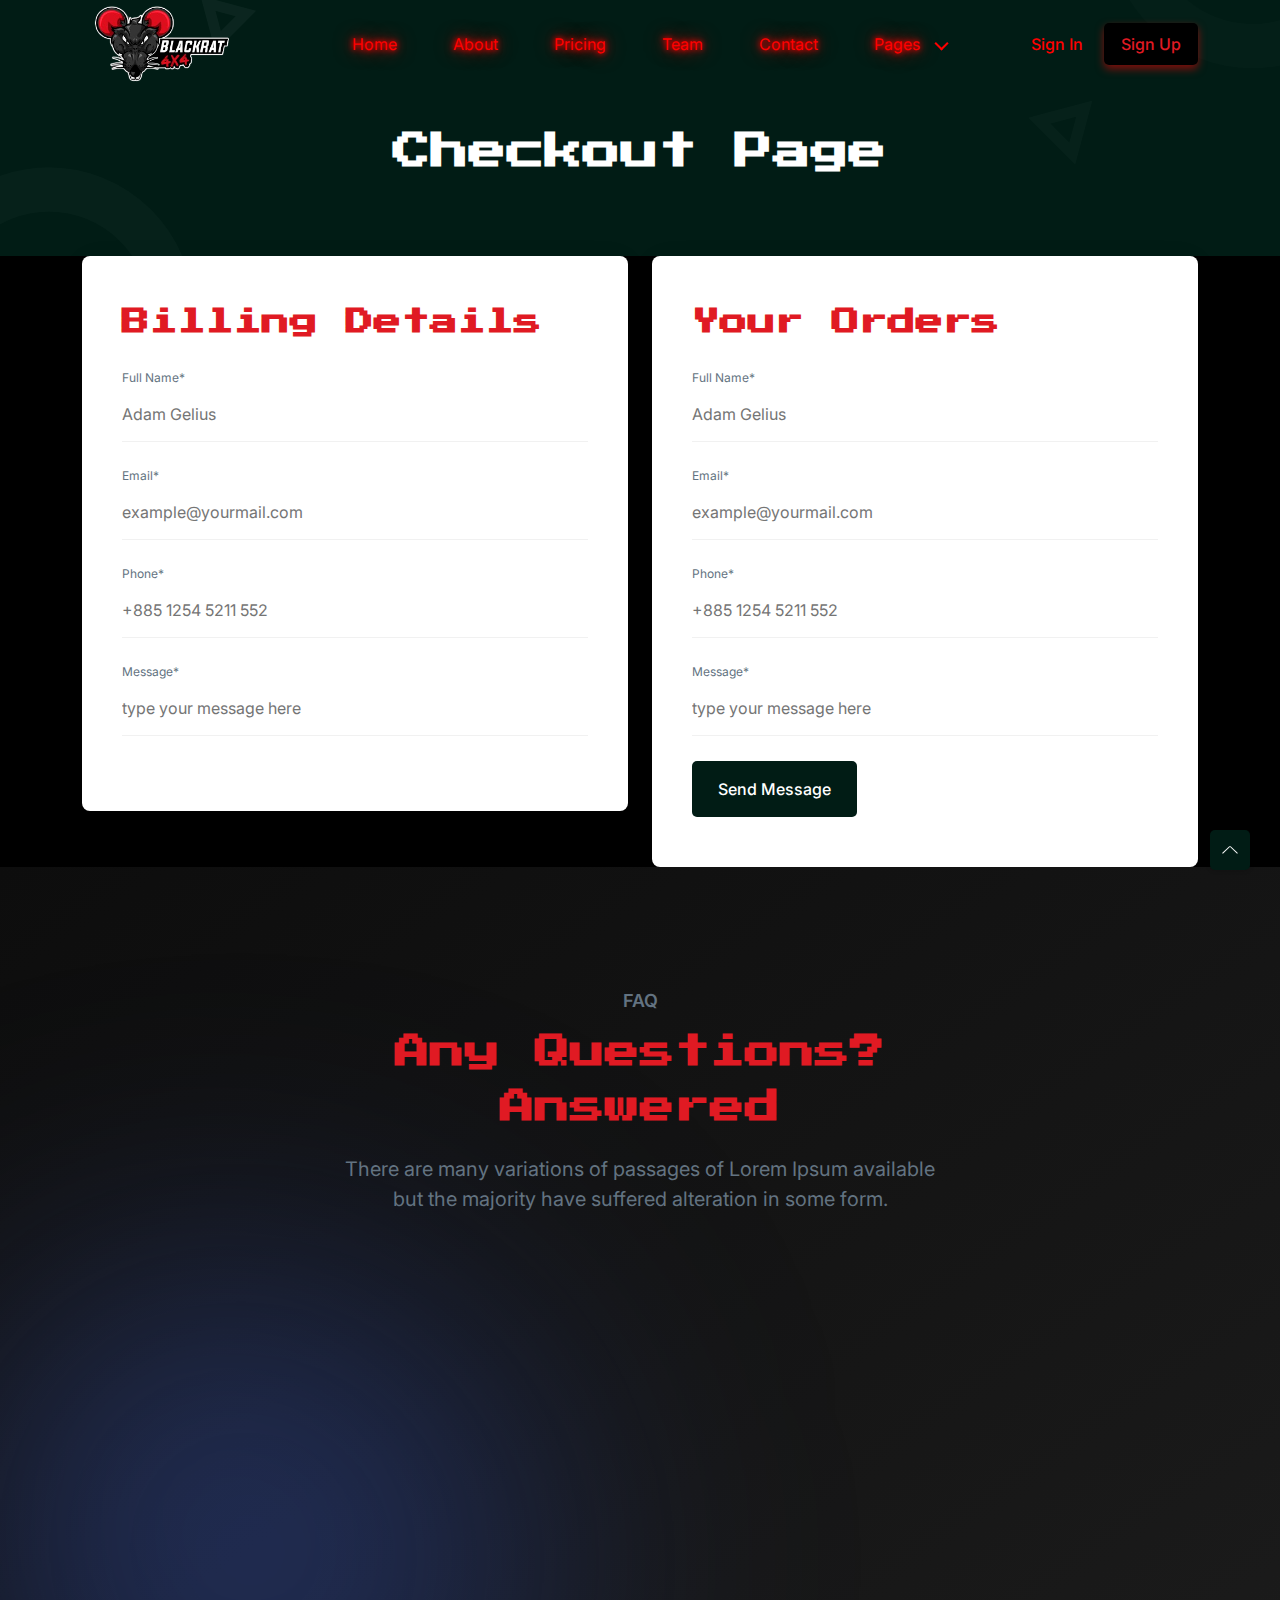
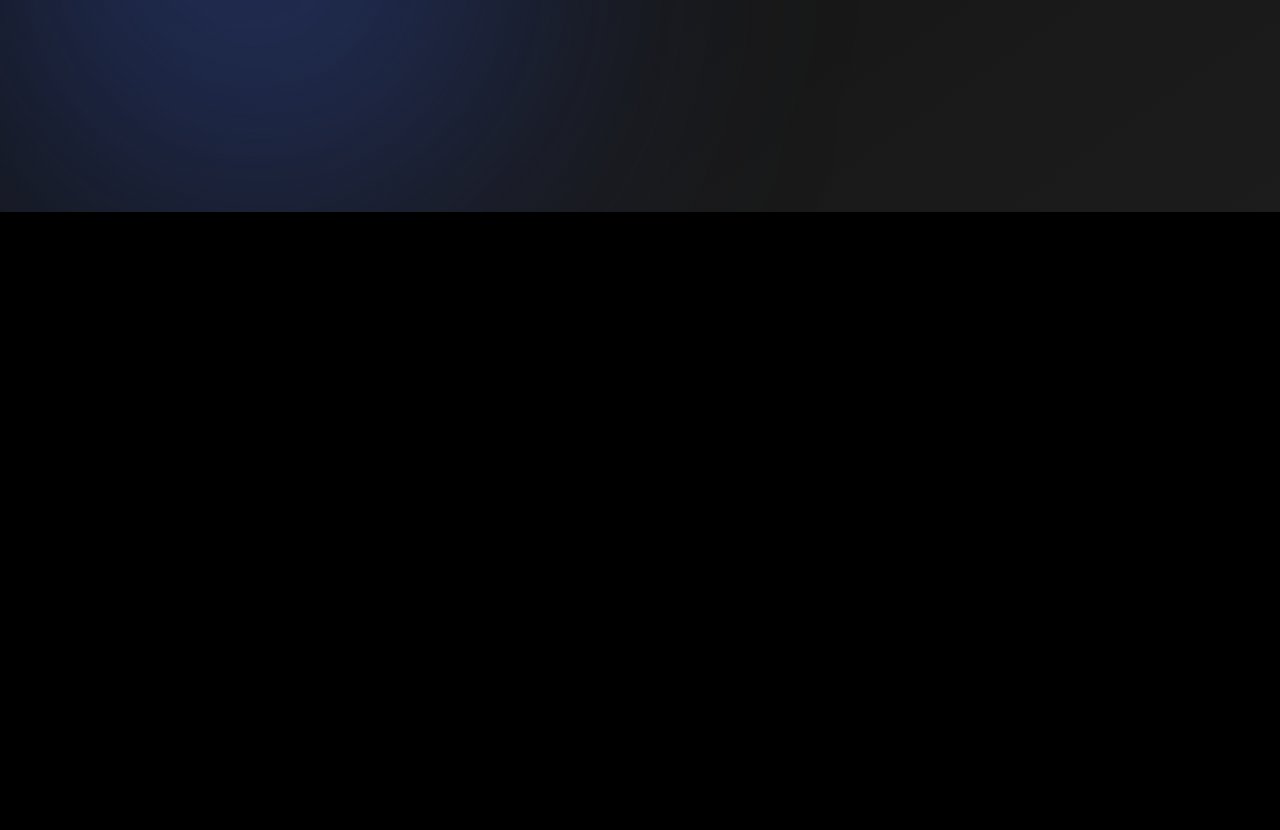
==== commit 6078b017: "faqs question added" ====
--- a/checkout.html
+++ b/checkout.html
@@ -35,7 +35,7 @@
                 <div class="col-lg-12">
                     <nav class="navbar navbar-expand-lg">
                         <a class="navbar-brand" href="index.html">
-                            <img src="assets/images/logo/logo.svg" alt="Logo" />
+                            <img src="assets/images/logo/demo-logo.png" alt="Logo" />
                         </a>
                         <button class="navbar-toggler">
                             <span class="toggler-icon"> </span>
--- a/assets/css/ud-styles.css
+++ b/assets/css/ud-styles.css
@@ -12,6 +12,7 @@
 ===========================*/
 @import url("https://fonts.googleapis.com/css2?family=Inter:wght@200;300;400;500;600;700;800;900&display=swap");
 @import url('https://fonts.googleapis.com/css2?family=Press+Start+2P&display=swap');
+@import url('https://fonts.googleapis.com/css2?family=Rubik+Glitch&display=swap');
 
 /* font-family: "Press Start 2P", serif; */
 :root {
@@ -163,7 +164,7 @@
 .ud-main-btn:hover {
   color: var(--white);
   background: var(--heading-color);
-  font-family: "Press Start 2P", serif;
+  /* font-family: "Press Start 2P", serif; */
 }
 
 @media (max-width: 767px) {
@@ -339,11 +340,12 @@
 .navbar-nav .nav-item>a {
   font-size: 16px;
   font-weight: 400;
-  color: var(--white);
+  color: #ff0000;
   -webkit-transition: all 0.3s ease-out 0s;
   transition: all 0.3s ease-out 0s;
   padding: 25px 8px;
   position: relative;
+  text-shadow: 0 0 5px #ff0000, 0 0 10px #ff0000, 0 0 20px #ff0000;
 }
 
 @media only screen and (min-width: 768px) and (max-width: 991px),
@@ -351,15 +353,16 @@
   .navbar-nav .nav-item>a {
     display: block;
     padding: 8px 0;
-    color: var(--heading-color);
+    /* color: #ff0000; */
     font-family: "Press Start 2P", serif;
   }
 }
 
 .navbar-nav .nav-item>a:hover,
 .navbar-nav .nav-item>a.active {
-  color: var(--white);
-  opacity: 0.5;
+  color: #ff0000;
+  text-shadow: 0 0 5px #ff0000, 0 0 10px #ff0000, 0 0 20px #ff0000;
+  /* opacity: 0.5; */
 }
 
 @media only screen and (min-width: 768px) and (max-width: 991px),
@@ -367,8 +370,8 @@
 
   .navbar-nav .nav-item>a:hover,
   .navbar-nav .nav-item>a.active {
-    color: var(--primary-color);
-    opacity: 1;
+    color: #ff0000;
+    text-shadow: 0 0 5px #ff0000, 0 0 10px #ff0000, 0 0 20px #ff0000;
   }
 }
 
@@ -476,6 +479,7 @@
 .navbar-btn .ud-main-btn {
   padding: 8px 16px;
   background: transparent;
+  color: #ff0000;
 }
 
 .navbar-btn .ud-login-btn:hover {
@@ -484,12 +488,19 @@
 
 .navbar-btn .ud-white-btn {
   background: rgba(255, 255, 255, 0.2);
+  -webkit-box-shadow: 0px 0px 25px rgba(0, 0, 0, 0.2);
+  box-shadow: 0px 0px 25px rgba(0, 0, 0, 0.2);
+  background: #000000;
+  color: var(--heading-color);
+  box-shadow: 0 4px 8px rgb(255 0 0 / 50%);
 }
 
 .navbar-btn .ud-white-btn:hover {
-  background: white;
+  -webkit-box-shadow: 0px 0px 25px rgba(0, 0, 0, 0.2);
+  box-shadow: 0px 0px 25px rgba(0, 0, 0, 0.2);
+  background: #000000;
   color: var(--heading-color);
-  /* font-family: "Press Start 2P", serif; */
+  box-shadow: 0 8px 16px rgb(243 1 1 / 70%);
 }
 
 .sticky .navbar-toggler .toggler-icon {
@@ -551,15 +562,23 @@
   padding-top: 180px;
 }
 
+.ud-hero::before{
+  background-color: rgba(0, 0, 0, 0.5); /* Black with 50% opacity */
+}
+
 @media only screen and (min-width: 768px) and (max-width: 991px) {
   .ud-hero {
     padding-top: 160px;
-  }
+    height: 80vh;
+  }
+
+
 }
 
 @media (max-width: 767px) {
   .ud-hero {
     padding-top: 130px;
+    height: 80vh;
   }
 }
 
@@ -597,19 +616,39 @@
 
 .ud-hero-content .ud-hero-desc {
   font-weight: normal;
-  font-size: 20px;
-  line-height: 35px;
+  font-size: 10px;
+  line-height: 25px;
   text-align: center;
-  color: var(--white);
-  opacity: 0.8;
+
+  /* opacity: 0.8; */
   max-width: 600px;
   margin: auto;
   margin-bottom: 30px;
+
+  animation: flicker 1.5s infinite alternate;
+  text-transform: uppercase;
+  font-family: 'Press Start 2P', monospace;
+  color: #ff0000;
+  text-shadow: 0 0 5px #ff0000, 0 0 10px #ff0000, 0 0 20px #ff0000;
+}
+
+@keyframes flicker {
+  0% {
+    opacity: 1;
+  }
+
+  50% {
+    opacity: 0.5;
+  }
+
+  100% {
+    opacity: 1;
+  }
 }
 
 @media (max-width: 767px) {
   .ud-hero-content .ud-hero-desc {
-    font-size: 16px;
+    font-size: 8px;
     line-height: 30px;
   }
 }
@@ -735,7 +774,7 @@
 
 .ud-section-title h2 {
   font-weight: 700;
-  font-size: 42px;
+  font-size: 35px;
   line-height: 55px;
   text-transform: capitalize;
   color: var(--heading-color);
@@ -1054,103 +1093,136 @@
 .ud-faq {
   padding-top: 120px;
   padding-bottom: 90px;
-  background: #000000;
+  background: linear-gradient(145deg, #0d0d0d, #1c1c1c);
+  color: #ffffff;
   position: relative;
   z-index: 1;
-
-}
-
-@media (max-width: 767px) {
-  .ud-faq {
-    padding-top: 80px;
-    padding-bottom: 50px;
-  }
+  overflow: hidden;
 }
 
 .ud-faq .shape {
   position: absolute;
   z-index: -1;
-  left: 0;
-  bottom: 0;
+  left: -50px;
+  bottom: -50px;
+  width: 600px;
+  height: 600px;
+  background: rgba(48, 86, 211, 0.3);
+  filter: blur(150px);
+  border-radius: 50%;
 }
 
 .ud-single-faq {
-  background: var(--white);
-  border: 1px solid #f3f4fe;
-  -webkit-box-shadow: 0px 20px 95px rgba(201, 203, 204, 0.3);
-  box-shadow: 0px 20px 95px rgba(201, 203, 204, 0.3);
-  border-radius: 10px;
+  background: #121212;
+  border: 1px solid rgba(255, 255, 255, 0.1);
+  box-shadow: 0px 8px 25px rgba(0, 0, 0, 0.6);
+  border-radius: 15px;
   margin-bottom: 30px;
+  overflow: hidden;
+  position: relative;
+  transition: all 0.4s ease;
+}
+
+.ud-single-faq:hover {
+  transform: translateY(-5px);
+  box-shadow: 0px 15px 45px rgba(48, 86, 211, 0.5);
+  background: linear-gradient(145deg, #1c1c1c, #232323);
 }
 
 .ud-single-faq .ud-faq-btn {
   text-align: left;
-  display: -webkit-box;
-  display: -ms-flexbox;
   display: flex;
   width: 100%;
-  -webkit-box-align: center;
-  -ms-flex-align: center;
   align-items: center;
   border: none;
   background: transparent;
   font-weight: 600;
   font-size: 18px;
-  color: var(--heading-color);
+  color: #ffffff;
   font-family: "Press Start 2P", serif;
-  opacity: 0.88;
   padding: 30px;
-}
-
-@media only screen and (min-width: 992px) and (max-width: 1199px),
-(max-width: 767px) {
-  .ud-single-faq .ud-faq-btn {
-    padding: 15px;
+  cursor: pointer;
+  transition: all 0.3s ease-in-out;
+  position: relative;
+}
+
+.ud-single-faq .ud-faq-btn:hover {
+  color: #30d3f1;
+  animation: flicker 0.15s infinite;
+}
+
+.ud-single-faq .ud-faq-btn::before {
+  content: "";
+  position: absolute;
+  top: 0;
+  left: 0;
+  width: 5px;
+  height: 100%;
+  background: #30d3f1;
+  transform: scaleY(0);
+  transition: all 0.4s ease;
+}
+
+.ud-single-faq:hover .ud-faq-btn::before {
+  transform: scaleY(1);
+}
+
+@keyframes flicker {
+
+  0%,
+  100% {
+    opacity: 1;
+  }
+
+  50% {
+    opacity: 0.3;
   }
 }
 
 .ud-single-faq .ud-faq-btn.collapsed span.icon i {
-  -webkit-transform: rotate(0deg);
   transform: rotate(0deg);
 }
 
 .ud-single-faq .ud-faq-btn span.icon {
-  display: -webkit-box;
-  display: -ms-flexbox;
-  display: flex;
-  -webkit-box-align: center;
-  -ms-flex-align: center;
+  display: flex;
   align-items: center;
-  -webkit-box-pack: center;
-  -ms-flex-pack: center;
   justify-content: center;
   width: 42px;
   height: 42px;
-  background: rgba(48, 86, 211, 0.06);
+  background: rgba(48, 86, 211, 0.1);
   border-radius: 10px;
-  color: var(--primary-color);
+  color: #30d3f1;
   margin-right: 24px;
+  box-shadow: 0px 0px 10px rgba(48, 86, 211, 0.5);
 }
 
 .ud-single-faq .ud-faq-btn span.icon i {
-  -webkit-transform: rotate(180deg);
-  transform: rotate(180deg);
-  -webkit-transition: all 0.3s;
-  transition: all 0.3s;
   font-size: 14px;
   font-weight: 700;
+  transition: all 0.3s;
 }
 
 .ud-single-faq .ud-faq-body {
   padding: 0px 30px 40px 95px;
-}
-
-@media only screen and (min-width: 992px) and (max-width: 1199px),
-(max-width: 767px) {
+  color: #eaeaea;
+  font-family: "Roboto", sans-serif;
+}
+
+@media (max-width: 767px) {
+  .ud-faq {
+    padding-top: 80px;
+    padding-bottom: 50px;
+  }
+
+  .ud-single-faq .ud-faq-btn {
+    padding: 15px;
+  }
+
   .ud-single-faq .ud-faq-body {
     padding: 0px 16px 20px 82px;
   }
 }
+
 
 /* ===== Testimonials CSS ===== */
 .ud-testimonials {
@@ -2697,20 +2769,48 @@
 }
 
 .ud-single-product-btn {
-  border-radius: 30px;
+  border-radius: 0;
+  /* Sharp rectangular shape for a techy look */
   padding: 15px 40px;
-  border: 1px solid #d4deff;
-  color: var(--primary-color);
-  background: var(--white);
+  border: 2px solid #ff0000;
+  /* Neon red border */
+  color: #ff0000;
+  background: black;
+  font-family: "Press Start 2P", serif;
+  text-transform: uppercase;
+  position: relative;
+  overflow: hidden;
+  display: inline-block;
+  text-align: center;
+  letter-spacing: 1px;
+  transition: 0.3s ease;
+  box-shadow: 0 0 5px #ff0000, 0 0 15px #ff0000;
+}
+
+.ud-single-product-btn:before {
+  content: '';
+  position: absolute;
+  top: 0;
+  left: -100%;
+  width: 300%;
+  height: 100%;
+  background: linear-gradient(120deg, transparent, rgba(255, 0, 0, 0.5), transparent);
+  transform: skewX(25deg);
+  transition: 0.5s;
 }
 
 .ud-single-product-btn:hover {
-  color: var(--white);
-  border-color: var(--primary-color);
-  background: var(--primary-color);
-  font-family: "Press Start 2P", serif;
+  color: black;
+  background: #ff0000;
+  border-color: #ff0000;
   cursor: pointer;
-}
+  box-shadow: 0 0 10px #ff0000, 0 0 20px #ff0000, 0 0 30px #ff0000;
+}
+
+.ud-single-product-btn:hover:before {
+  left: 100%;
+}
+
 
 .ud-hero-video {
   padding: 0;
@@ -2722,6 +2822,15 @@
   width: 100%;
 }
 
+@media (max-width: 900px) {
+  .ud-hero-video video {
+    width: 90%;
+    position: absolute;
+    bottom: 180px;
+
+  }
+}
+
 .ud-more-products {
   display: flex;
   justify-content: flex-end;
@@ -2729,7 +2838,7 @@
 
 }
 
-.ud-more-products a{
+.ud-more-products a {
   color: var(--body-color);
 }
 
